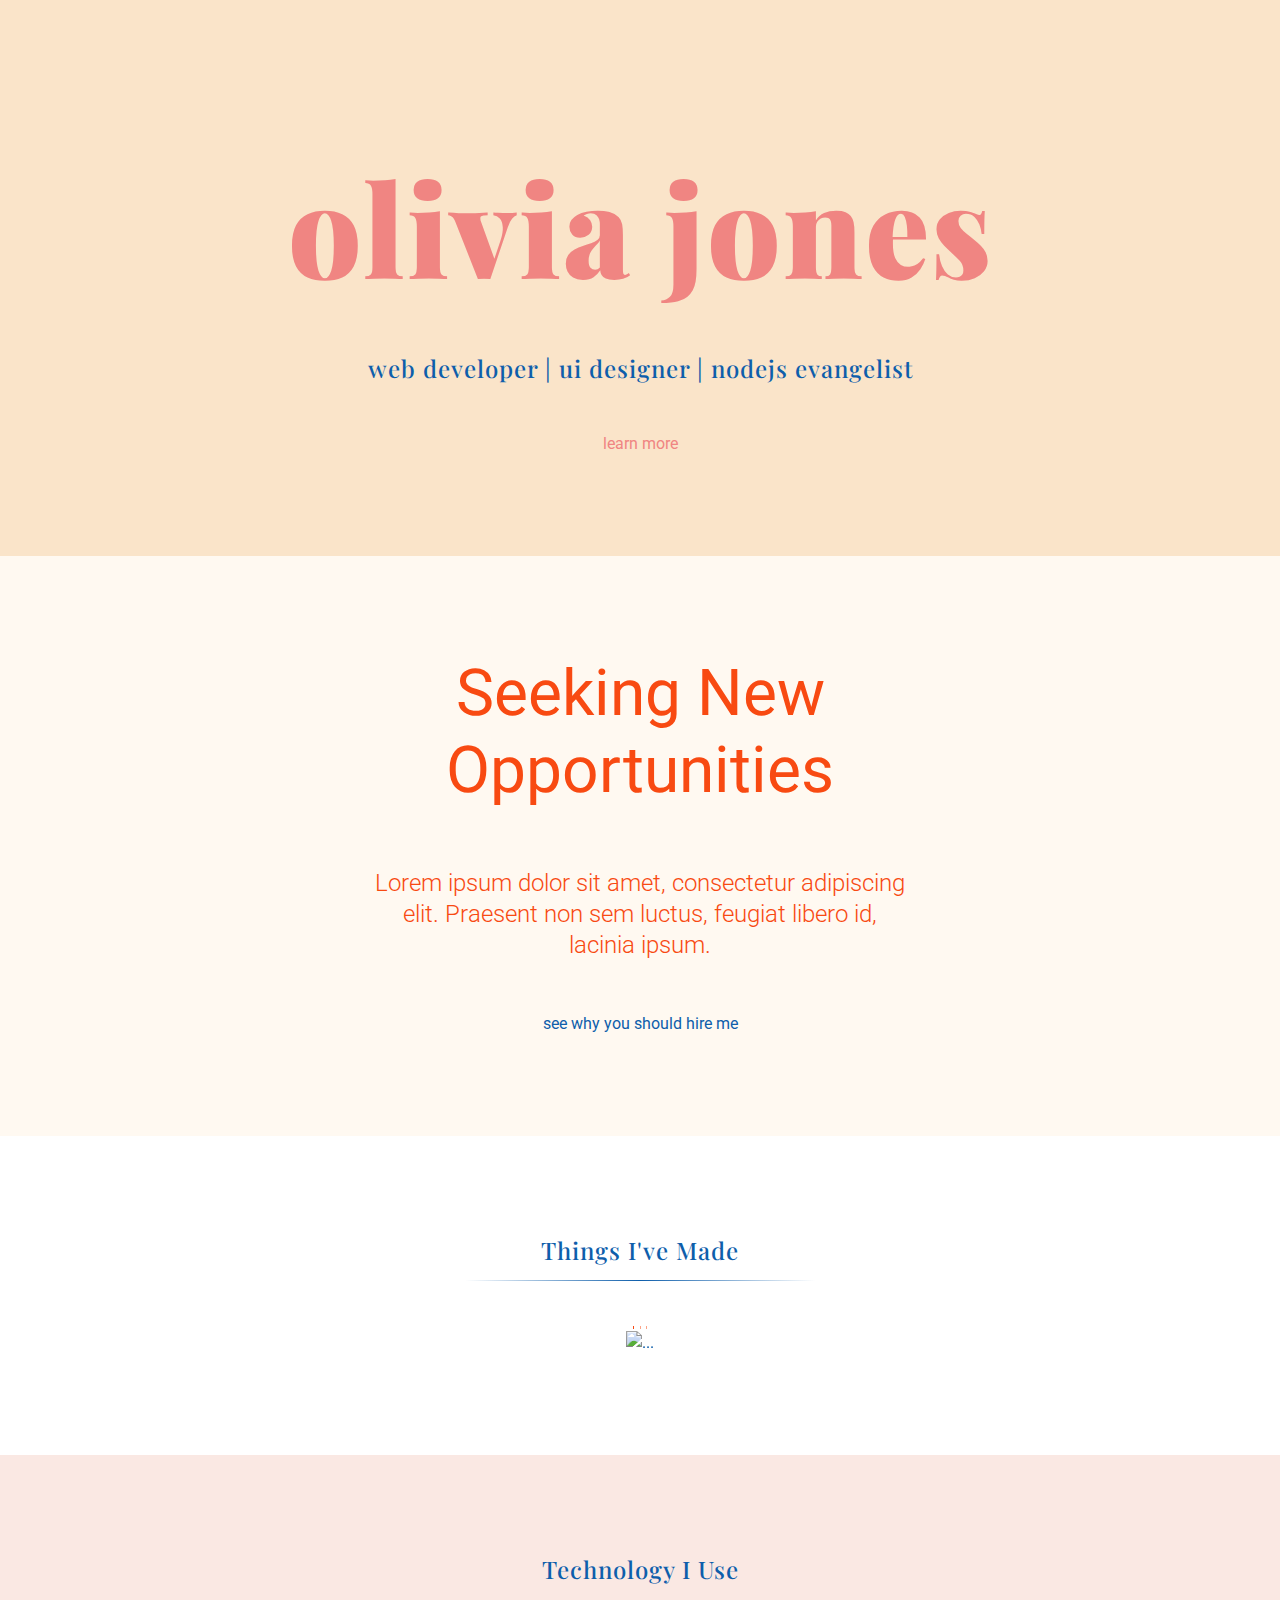
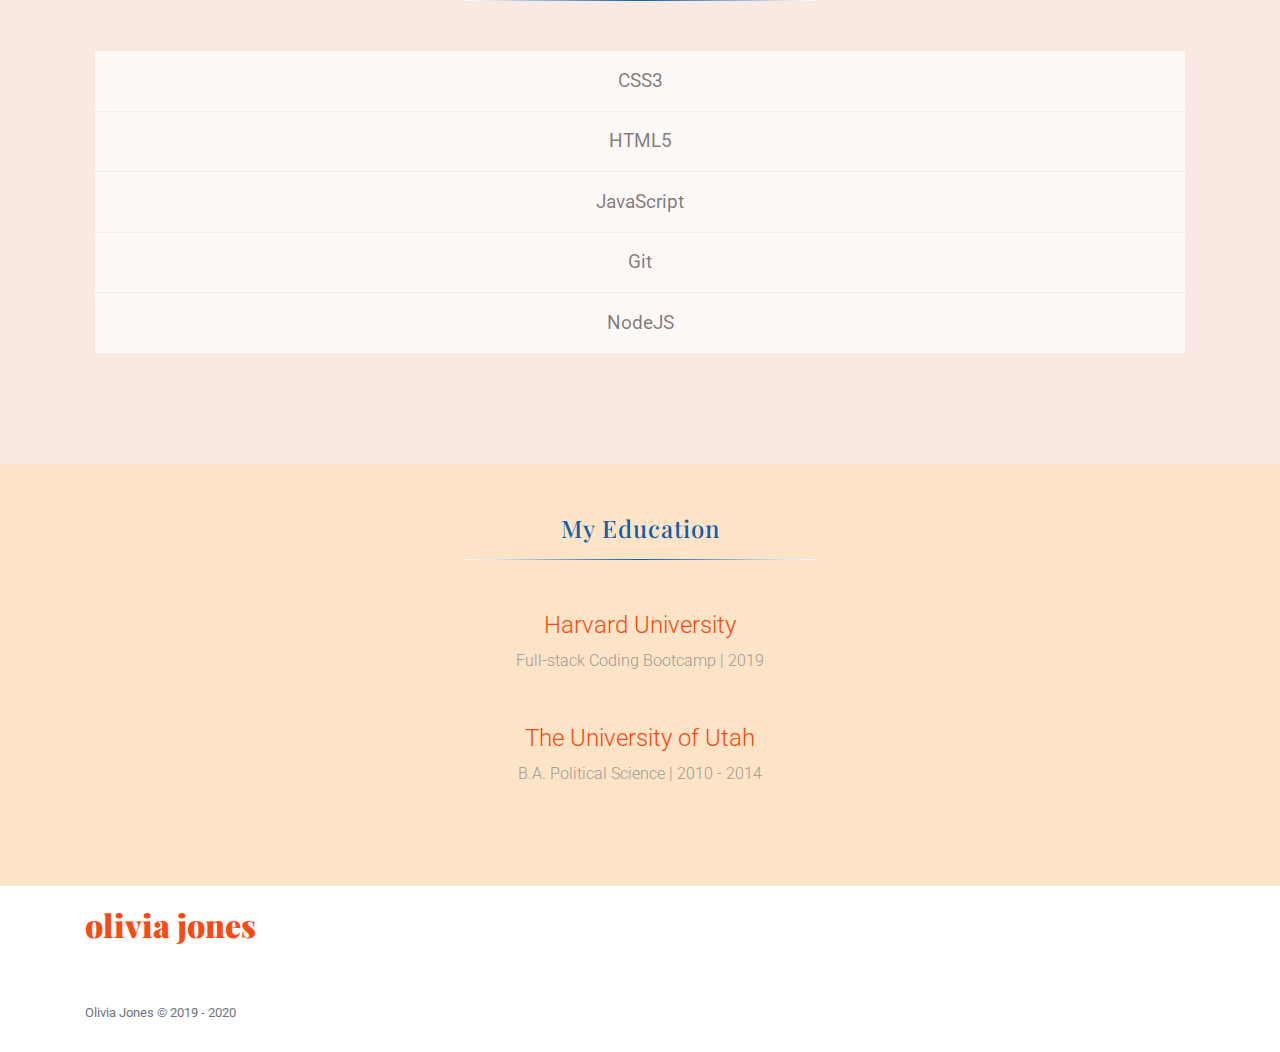
==== index.html @ 766c1cd6 "updated html" ====
<!DOCTYPE html>
<html lang="en">

<head>
    <meta charset="UTF-8">
    <meta name="viewport" content="width=device-width, initial-scale=1.0">
    <meta http-equiv="X-UA-Compatible" content="ie=edge">

    <!-- Google Font -->
    <link href="https://fonts.googleapis.com/css?family=Playfair+Display:700,900|Roboto:300,400,700" rel="stylesheet">

    <!-- Bootstrap CSS -->
    <link rel="stylesheet" href="https://stackpath.bootstrapcdn.com/bootstrap/4.3.1/css/bootstrap.min.css"
        integrity="sha384-ggOyR0iXCbMQv3Xipma34MD+dH/1fQ784/j6cY/iJTQUOhcWr7x9JvoRxT2MZw1T" crossorigin="anonymous" />

    <!-- Font Awesome -->
    <link rel="stylesheet" href="https://use.fontawesome.com/releases/v5.8.1/css/all.css"
        integrity="sha384-50oBUHEmvpQ+1lW4y57PTFmhCaXp0ML5d60M1M7uH2+nqUivzIebhndOJK28anvf" crossorigin="anonymous" />

    <!-- Custom styles for this template -->
    <link href="static/css/styles.css" rel="stylesheet" />
    <title>Olivia Jones | Portfolio</title>
</head>

<body>

    <!-- No defined header section -->

    <!-- Main content goes here split into sections/fragments -->
    <main>

        <!-- Utilizes flexbox styling not taught in class -->
        <section class="fragment fragment-one">
            <div class="headers">
                <h1> olivia jones </h1>
                <h3> web developer | ui designer | nodejs evangelist</h3>
            </div>

            <div class="learn">

                <!-- You could hyperlink this down with a smooth scroll -->
                <p> learn more </p>
                <i class="fas fa-chevron-down"></i>
            </div>

        </section>
        <section class="fragment fragment-two">
            <h2> Seeking New <br />Opportunities </h2>
            <div class="container">
                <div class="row">
                    <div class="col-md-6 offset-md-3">

                        <!-- Edit this text with a brief intoduction / brand statement etc. -->
                        <h5>
                            Lorem ipsum dolor sit amet, consectetur adipiscing elit. Praesent non sem luctus,
                            feugiat
                            libero id,
                            lacinia ipsum.
                        </h5>
                    </div>
                </div>
            </div>


            <div class="learn">
                <!-- You could hyperlink this down with a smooth scroll -->
                <p> see why you should hire me </p>
                <i class="fas fa-chevron-down"></i>
            </div>

        </section>
        <section class="fragment fragment-three">
            <h3>Things I've Made</h3>
            <hr class="title-underline">
            <div class="container carousel-container">

                <!-- begin carousel -->
                <!-- you should replace the placeholder images with actual images from your projects -->
                <!-- images should be 800*600 or a matching ratio for best results -->
                <div id="portfolioCarousel" class="carousel slide" data-ride="carousel">
                    <ol class="carousel-indicators">
                        <li data-target="#portfolioCarousel" data-slide-to="0" class="active custom-indicator">
                        </li>
                        <li data-target="#portfolioCarousel" data-slide-to="1" class="custom-indicator"></li>
                        <li data-target="#portfolioCarousel" data-slide-to="2" class="custom-indicator"></li>
                    </ol>
                    <div class="carousel-inner">
                        <div class="carousel-item active">

                            <!--image here -->
                            <img src="assets/images/placeholder.png" class="d-block w-100" alt="...">
                            <div class="carousel-caption d-none d-md-block">
                                <h5>First slide label</h5>
                                <p>Nulla vitae elit libero, a pharetra augue mollis interdum.</p>
                                <button class="btn btn-primary">View Code</button>
                            </div>
                        </div>
                        <div class="carousel-item">

                            <!--image here -->
                            <img src="assets/images/placeholder.png" class="d-block w-100" alt="...">
                            <div class="carousel-caption d-none d-md-block">
                                <h5>Second slide label</h5>
                                <p>Nulla vitae elit libero, a pharetra augue mollis interdum.</p>
                                <button class="btn btn-primary">View Code</button>
                            </div>
                        </div>
                        <div class="carousel-item">

                            <!--image here -->
                            <img src="assets/images/placeholder.png" class="d-block w-100" alt="...">
                            <div class="carousel-caption d-none d-md-block">
                                <h5>Third slide label</h5>
                                <p>Nulla vitae elit libero, a pharetra augue mollis interdum.</p>
                                <button class="btn btn-primary">View Code</button>
                            </div>
                        </div>
                    </div>

                </div>
            </div>

        </section>
        <section class="fragment fragment-four">

            <h3>Technology I Use</h3>
            <hr class="title-underline">
            <div class="container">
                <div class="labels">
                    <div class="tech">CSS3</div>
                    <div class="tech">HTML5</div>
                    <div class="tech">JavaScript</div>
                    <div class="tech">Git</div>
                    <div class="tech">NodeJS</div>
                </div>
            </div>

        </section>
        <section class="fragment fragment-five">
            <h3>My Education</h3>
            <hr class="title-underline">

            <!-- Don't forget to swap out the universities and education to match your own-->
            <div class="container">
                <h5> Harvard University</h5>
                <p class="credential"> Full-stack Coding Bootcamp | 2019</p>
                <h5> The University of Utah</h5>
                <p class="credential"> B.A. Political Science | 2010 - 2014</p>

            </div>
        </section>

    </main>

    <footer>
        <section class="fragment fragment-six">
            <div class="container">
                <div class="row">
                    <div class="col">
                        <h6>olivia jones</h6>

                        <!--update these links to match your own social media profiles -->
                        <a href="https://twitter.com" class="social-icon"><i class="fab fa-twitter"></i></a>
                        <a href="https://linkedin.com/in" class="social-icon"><i class="fab fa-linkedin"></i></a>
                        <a href="jttps://github.com/" class="social-icon"><i class="fab fa-github"></i></a>
                        <a href="mailto:<YOUREMAIL>" class="social-icon"><i class="fas fa-envelope"></i></a>
                        <p class="text-muted copyright">Olivia Jones &copy; 2019 - 2020 </p>
                    </div>
                </div>
            </div>
        </section>
    </footer>

    <!-- Bootstrap core JavaScript -->
    <script src="https://code.jquery.com/jquery-3.3.1.slim.min.js"
        integrity="sha384-q8i/X+965DzO0rT7abK41JStQIAqVgRVzpbzo5smXKp4YfRvH+8abtTE1Pi6jizo"
        crossorigin="anonymous"></script>
    <script src="https://cdnjs.cloudflare.com/ajax/libs/popper.js/1.14.7/umd/popper.min.js"
        integrity="sha384-UO2eT0CpHqdSJQ6hJty5KVphtPhzWj9WO1clHTMGa3JDZwrnQq4sF86dIHNDz0W1"
        crossorigin="anonymous"></script>
    <script src="https://stackpath.bootstrapcdn.com/bootstrap/4.3.1/js/bootstrap.min.js"
        integrity="sha384-JjSmVgyd0p3pXB1rRibZUAYoIIy6OrQ6VrjIEaFf/nJGzIxFDsf4x0xIM+B07jRM"
        crossorigin="anonymous"></script>

</body>

</html>
---- static/css/styles.css ----
html, body {
    font-family: 'Roboto', sans-serif;
 
}

h1 {
    font-family: 'Playfair Display', serif;
    font-size: 8rem;
    font-weight: 900;
    letter-spacing: 2px;
}

h2 {
    font-weight: 400;
    font-size: 4rem;
}

h3 {
    font-family: 'Playfair Display', serif;
    font-size: 1.5rem;
    letter-spacing: 1px;
    text-align: center;
    color: #0e5eab;
}

h5 {
    font-size: 1.5rem;
}

.btn-primary {
    background-color: #f08582;
    border-color: #f08582;
    padding: 5px 30px;
}

.btn-primary:hover,
.btn-primary:active, 
.btn-primary:focus {
    background-color: #f39d9b !important;
    border-color: #f39d9b !important;
}

.title-underline{
    border: 0;
    height: 1px;
    background: #333;
    background-image: linear-gradient(to right, #fff, #0e5eab, #fff);
    max-width: 350px;
    margin-bottom: 50px;
}

.fragment {
    padding: 100px 0;
}

.fragment-one {
    background-color: #fae4c9;
    color: #f08582;
    display: flex;
    justify-content: space-around;
    align-items: center;
    flex-direction: column;
    text-align: center;
}

.fragment-one h1 {
    margin: 50px 0;
}

.fragment-one h3 {
    margin: 50px 0;
}

.fragment-one p, .fragment-two p {
    margin-bottom: 0;
}

.fragment-one i {
    margin-bottom:30px;
}

.fragment-two {
    background-color: #fff9f1;
    color: #f84a12;
    display: flex;
    justify-content: space-around;
    align-items: center;
    flex-direction: column;
    text-align: center;
}

.fragment-two h5 {
    margin: 50px 0;
    font-weight: 300;
    line-height: 1.3;
}

.fragment-two p, .fragment-two i {
    color: #0e5eab
}

.fragment-three {
    background-color: #ffffff;
    color: #0e5eab;
}

.fragment-three .carousel {
    max-width: 800px;
}

.fragment-three .carousel-container {
    display: flex;
    align-items: center;
    justify-content: center;
    flex-direction: column
}

.fragment-three .carousel-caption {
    color: #999
}

.fragment-three .custom-indicator {
    background-color: #f84a12 !important;
}

.fragment-four {
    background-color: #fae8e3;
    color: #0e5eab;
}

.fragment-four i {
    color: #f84a12;
}

.fragment-four .labels {
    color: #657b83;
    margin: 10px;
    text-align: center;
    min-width: 70%;
    background: rgba(255,255,255,0.7)
}

.fragment-four .tech {
    padding: 0.8em;
    color: rgba(0, 0, 0, 0.5);
    border-bottom: 1px solid #eee;
    font-size: 1.2rem;
    margin: 0;
}
.fragment-four .tech:hover {
    transition-duration: 0.3s;
    background: rgba(255,255,255,1)
}


.fragment-five {
    background-color: #fee4c6;
    padding: 50px;
    color: #f84a12;
    text-align: center; 
}


.fragment-five h5 {
    font-weight: 300;
    line-height: 1.3;
}

.fragment-five .credential {
    color: #999;
    margin-bottom: 50px;
    font-weight: 300;
}

.fragment-six {
    padding: 20px;
}

.fragment-six h6 {
    color: #f84a12;
    font-family: 'Playfair Display', serif;
    font-size: 2rem;
    font-weight: 900;
    margin-bottom: 20px;
    /* letter-spacing: 2px; */
}
.fragment-six .social-icon {
    color: #0e5eab;
    font-size: 1.2rem;
    margin-right: 15px;
    margin-bottom: 20px;
}

.fragment-six .copyright {
    margin: 10px 0;
    font-size: 0.8rem;
}
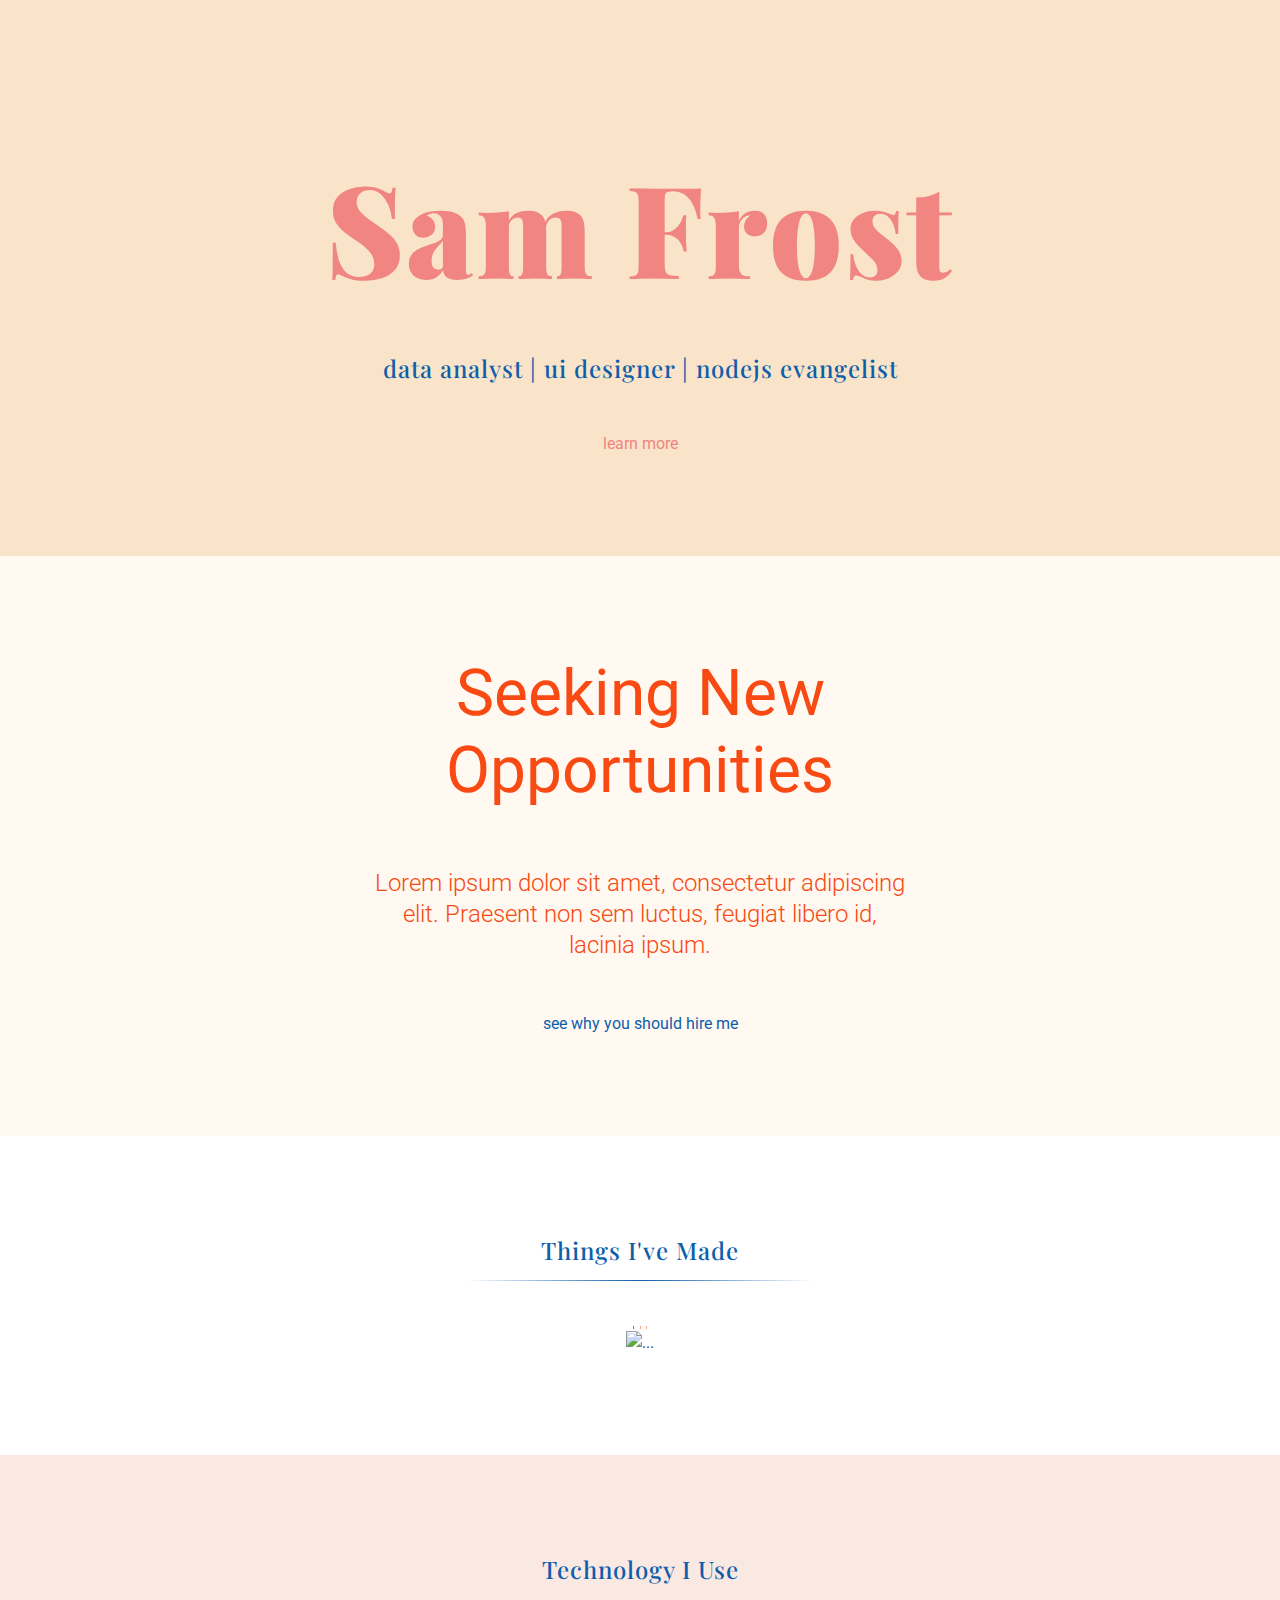
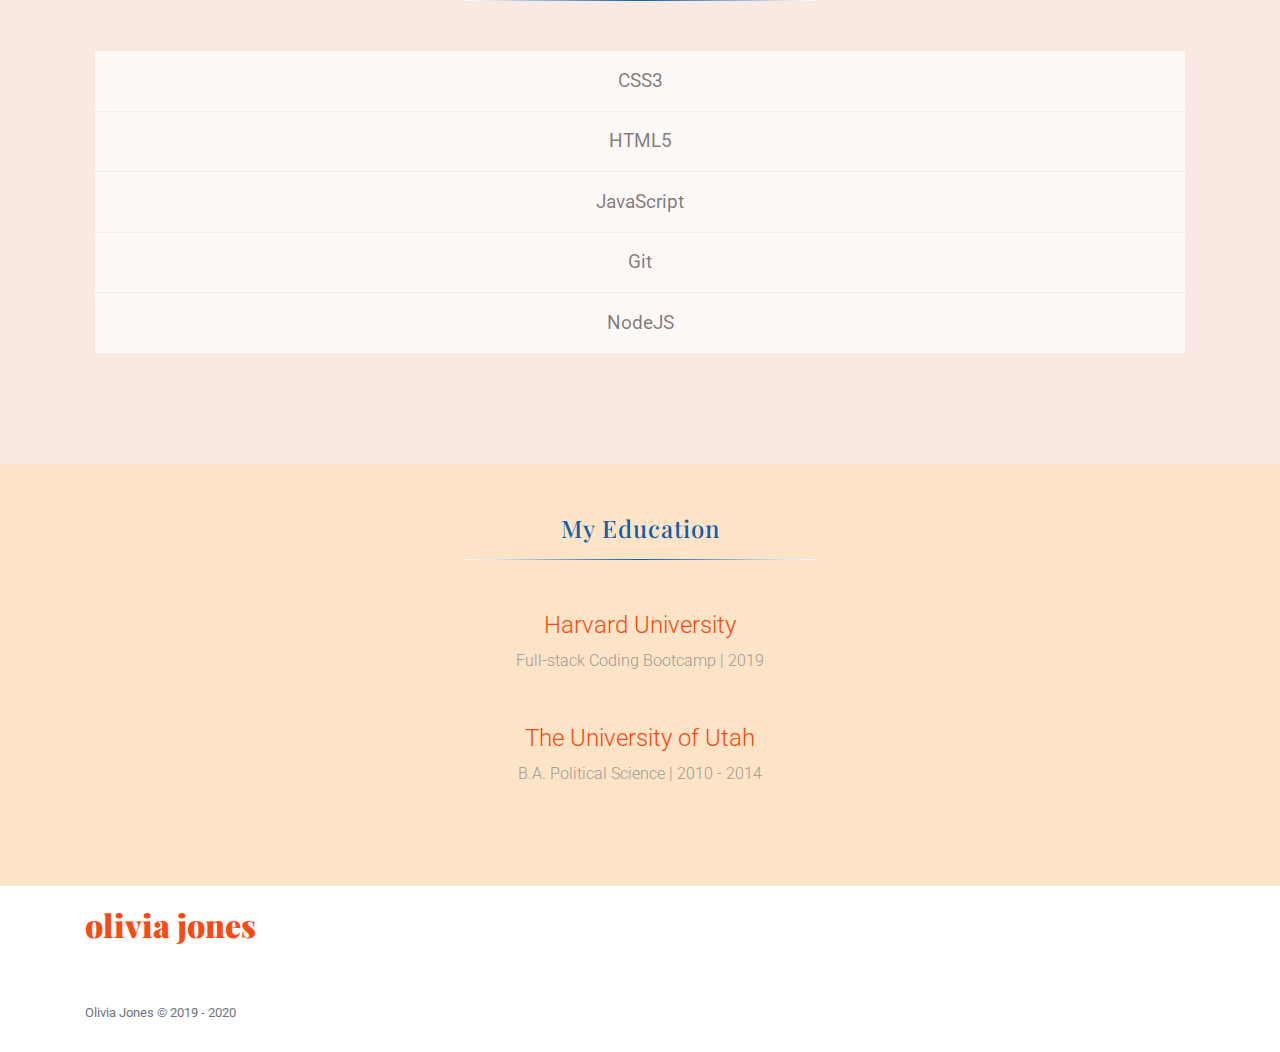
==== commit 28947dad: "updated html" ====
--- a/index.html
+++ b/index.html
@@ -19,7 +19,7 @@
 
     <!-- Custom styles for this template -->
     <link href="static/css/styles.css" rel="stylesheet" />
-    <title>Olivia Jones | Portfolio</title>
+    <title>Sam Frost | Portfolio</title>
 </head>
 
 <body>
@@ -32,8 +32,8 @@
         <!-- Utilizes flexbox styling not taught in class -->
         <section class="fragment fragment-one">
             <div class="headers">
-                <h1> olivia jones </h1>
-                <h3> web developer | ui designer | nodejs evangelist</h3>
+                <h1> Sam Frost </h1>
+                <h3> data analyst | ui designer | nodejs evangelist</h3>
             </div>
 
             <div class="learn">
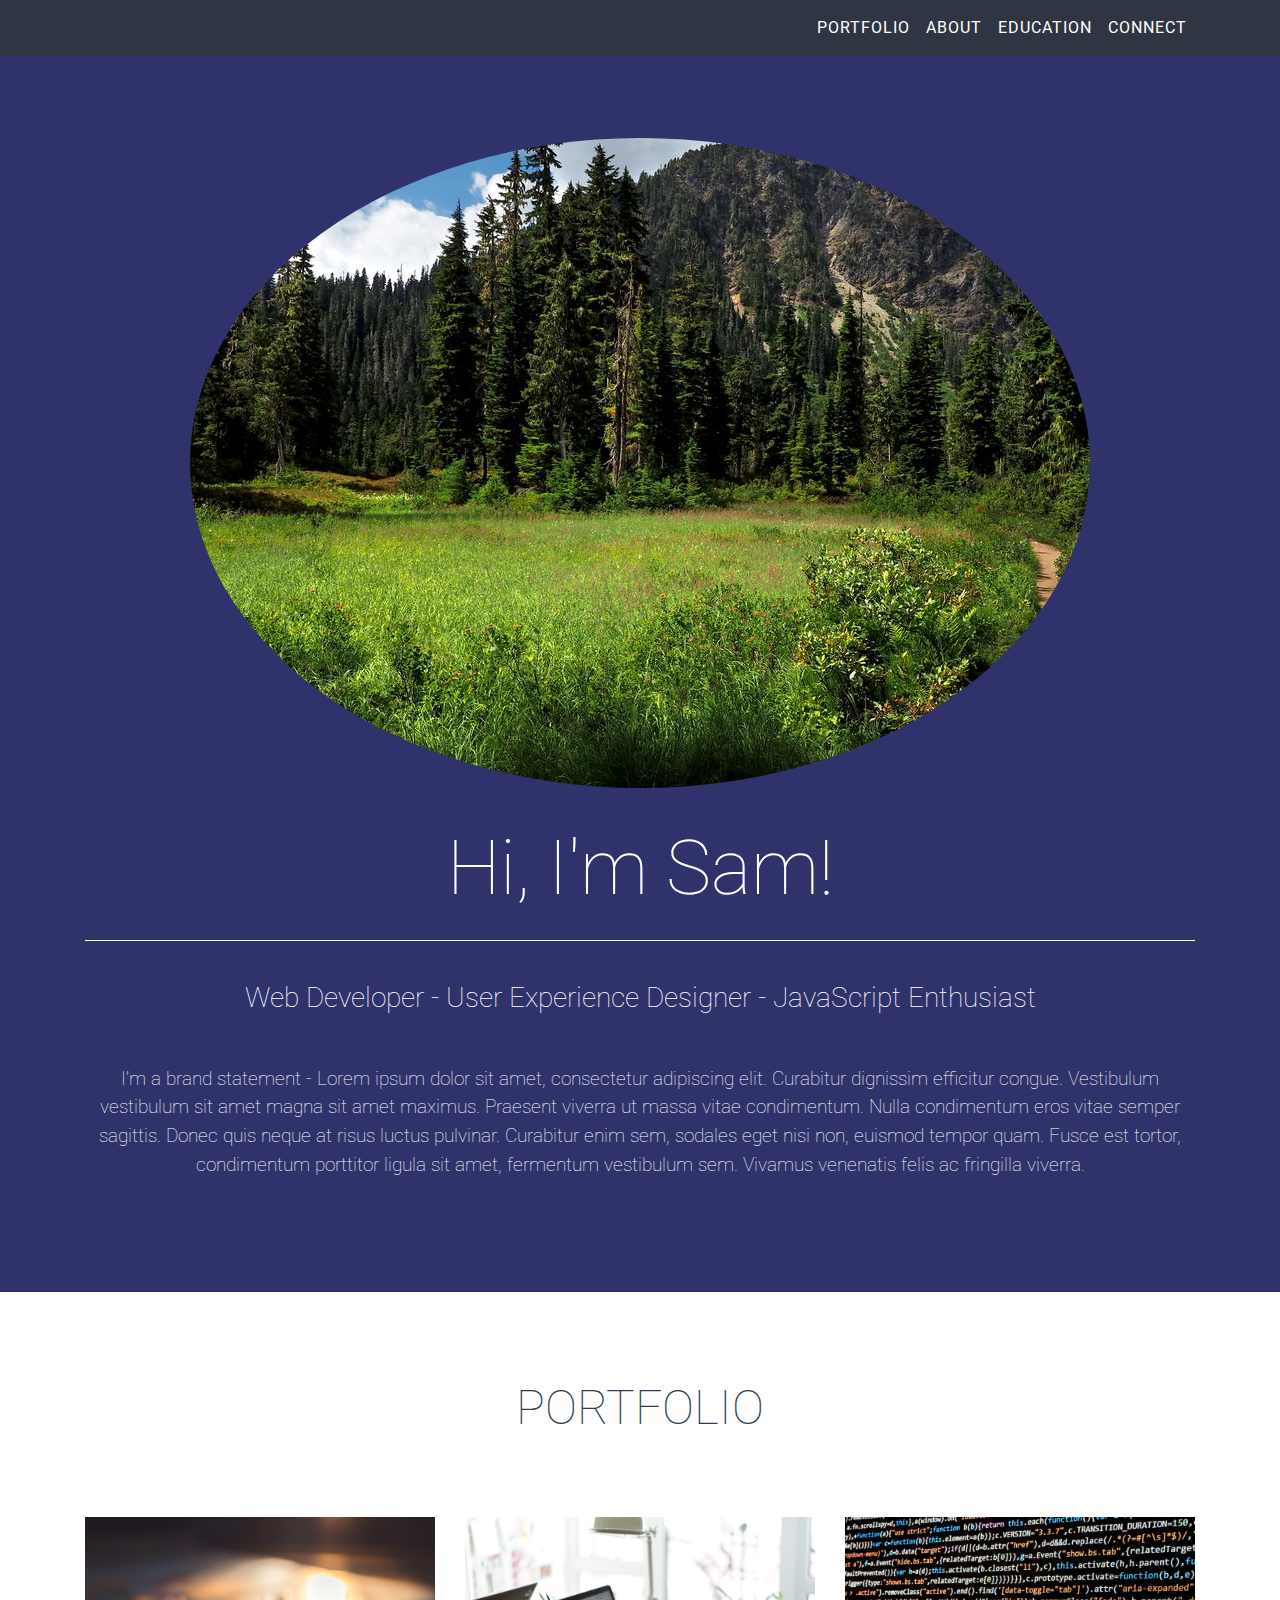
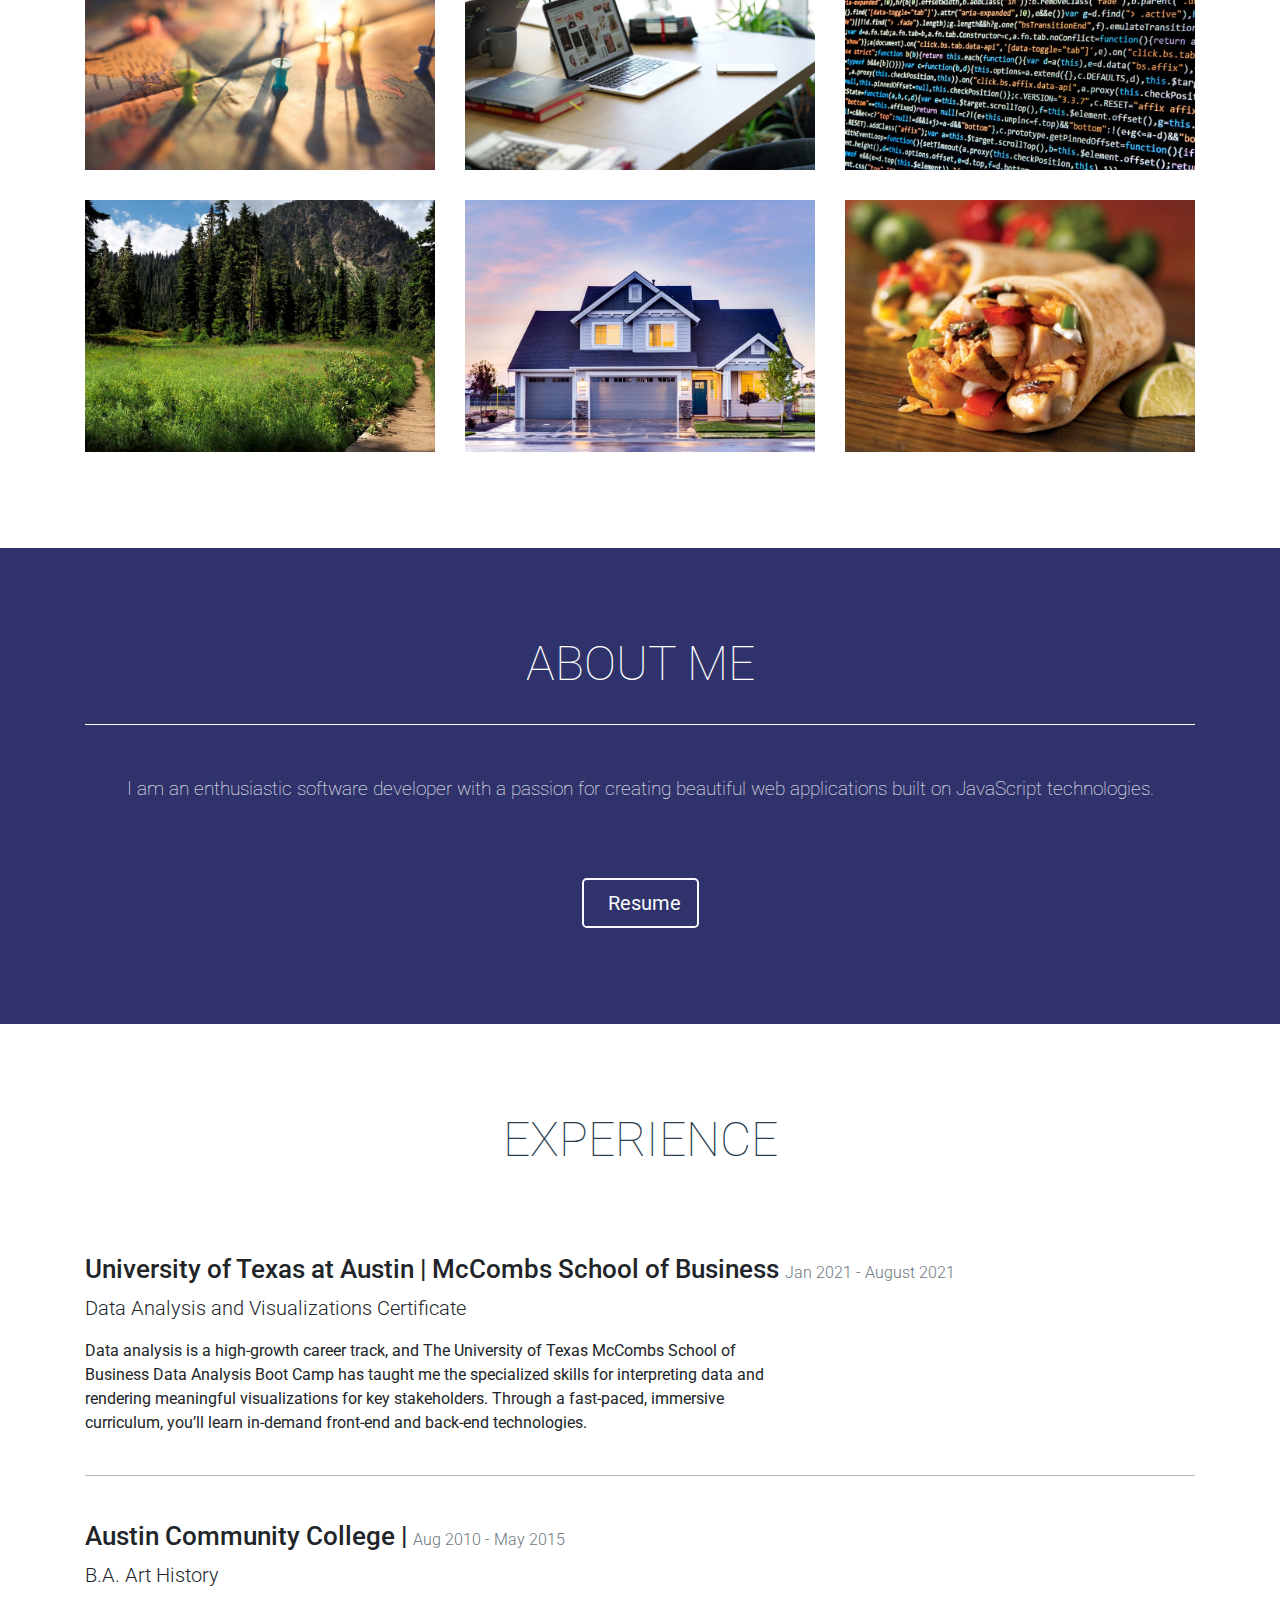
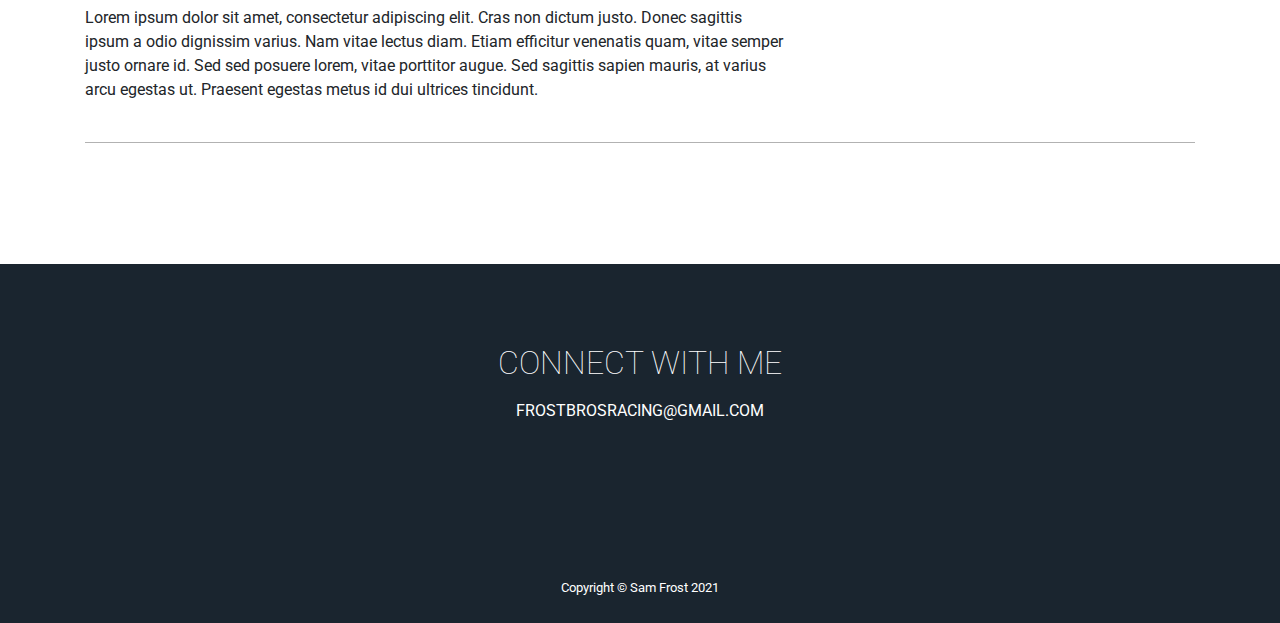
==== commit c5028d2d: "updated html" ====
--- a/index.html
+++ b/index.html
@@ -2,12 +2,12 @@
 <html lang="en">
 
 <head>
-    <meta charset="UTF-8">
-    <meta name="viewport" content="width=device-width, initial-scale=1.0">
-    <meta http-equiv="X-UA-Compatible" content="ie=edge">
-
-    <!-- Google Font -->
-    <link href="https://fonts.googleapis.com/css?family=Playfair+Display:700,900|Roboto:300,400,700" rel="stylesheet">
+    <meta charset="utf-8" />
+    <meta name="viewport" content="width=device-width, initial-scale=1, shrink-to-fit=no" />
+    <meta name="description" content="" />
+    <meta name="author" content="" />
+
+    <title>Sam Frost | Portfolio</title>
 
     <!-- Bootstrap CSS -->
     <link rel="stylesheet" href="https://stackpath.bootstrapcdn.com/bootstrap/4.3.1/css/bootstrap.min.css"
@@ -17,159 +17,471 @@
     <link rel="stylesheet" href="https://use.fontawesome.com/releases/v5.8.1/css/all.css"
         integrity="sha384-50oBUHEmvpQ+1lW4y57PTFmhCaXp0ML5d60M1M7uH2+nqUivzIebhndOJK28anvf" crossorigin="anonymous" />
 
+    <!-- Google Font -->
+    <link href="https://fonts.googleapis.com/css?family=Roboto:100,300,400,500,700" rel="stylesheet" />
+
     <!-- Custom styles for this template -->
     <link href="static/css/styles.css" rel="stylesheet" />
-    <title>Sam Frost | Portfolio</title>
 </head>
 
-<body>
-
-    <!-- No defined header section -->
-
-    <!-- Main content goes here split into sections/fragments -->
-    <main>
-
-        <!-- Utilizes flexbox styling not taught in class -->
-        <section class="fragment fragment-one">
-            <div class="headers">
-                <h1> Sam Frost </h1>
-                <h3> data analyst | ui designer | nodejs evangelist</h3>
-            </div>
-
-            <div class="learn">
-
-                <!-- You could hyperlink this down with a smooth scroll -->
-                <p> learn more </p>
-                <i class="fas fa-chevron-down"></i>
-            </div>
-
-        </section>
-        <section class="fragment fragment-two">
-            <h2> Seeking New <br />Opportunities </h2>
-            <div class="container">
-                <div class="row">
-                    <div class="col-md-6 offset-md-3">
-
-                        <!-- Edit this text with a brief intoduction / brand statement etc. -->
-                        <h5>
-                            Lorem ipsum dolor sit amet, consectetur adipiscing elit. Praesent non sem luctus,
-                            feugiat
-                            libero id,
-                            lacinia ipsum.
-                        </h5>
-                    </div>
-                </div>
-            </div>
-
-
-            <div class="learn">
-                <!-- You could hyperlink this down with a smooth scroll -->
-                <p> see why you should hire me </p>
-                <i class="fas fa-chevron-down"></i>
-            </div>
-
-        </section>
-        <section class="fragment fragment-three">
-            <h3>Things I've Made</h3>
-            <hr class="title-underline">
-            <div class="container carousel-container">
-
-                <!-- begin carousel -->
-                <!-- you should replace the placeholder images with actual images from your projects -->
-                <!-- images should be 800*600 or a matching ratio for best results -->
-                <div id="portfolioCarousel" class="carousel slide" data-ride="carousel">
-                    <ol class="carousel-indicators">
-                        <li data-target="#portfolioCarousel" data-slide-to="0" class="active custom-indicator">
-                        </li>
-                        <li data-target="#portfolioCarousel" data-slide-to="1" class="custom-indicator"></li>
-                        <li data-target="#portfolioCarousel" data-slide-to="2" class="custom-indicator"></li>
-                    </ol>
-                    <div class="carousel-inner">
-                        <div class="carousel-item active">
-
-                            <!--image here -->
-                            <img src="assets/images/placeholder.png" class="d-block w-100" alt="...">
-                            <div class="carousel-caption d-none d-md-block">
-                                <h5>First slide label</h5>
-                                <p>Nulla vitae elit libero, a pharetra augue mollis interdum.</p>
-                                <button class="btn btn-primary">View Code</button>
+<body id="page-top">
+    <!-- Navbar -->
+    <nav class="navbar navbar-expand-lg bg-dark fixed-top text-uppercase" id="mainNav">
+        <div class="container">
+            <button class="navbar-toggler navbar-toggler-right text-uppercase text-white rounded" type="button"
+                data-toggle="collapse" data-target="#navbarResponsive" aria-controls="navbarResponsive"
+                aria-expanded="false" aria-label="Toggle navigation">
+                <i class="fas fa-bars"></i>
+            </button>
+            <div class="collapse navbar-collapse" id="navbarResponsive">
+                <ul class="navbar-nav ml-auto">
+                    <li class="nav-item">
+                        <a class="nav-link " href="#portfolio">Portfolio</a>
+                    </li>
+                    <li class="nav-item">
+                        <a class="nav-link" href="#about">About</a>
+                    </li>
+                    <li class="nav-item">
+                        <a class="nav-link" href="#education">Education</a>
+                    </li>
+                    <li class="nav-item">
+                        <a class="nav-link" href="#connect">Connect</a>
+                    </li>
+                </ul>
+            </div>
+        </div>
+    </nav>
+
+    <!-- Header -->
+    <header class="masthead bg-primary text-white text-center">
+        <div class="container">
+            <img class="img-fluid mb-5 d-block mx-auto rounded-circle" src="static/img/project4.jpg" alt="" />
+            <h1 class="mb-0">Hi, I'm Sam!</h1>
+            <hr />
+            <h2 class="mb-0">
+                Web Developer - User Experience Designer - JavaScript
+                Enthusiast
+            </h2>
+
+            <!-- Replace this text with your brand statement or other short text about you. -->
+            <p class="brand-statement">
+                I'm a brand statement - Lorem ipsum dolor sit amet,
+                consectetur adipiscing elit. Curabitur dignissim efficitur
+                congue. Vestibulum vestibulum sit amet magna sit amet
+                maximus. Praesent viverra ut massa vitae condimentum. Nulla
+                condimentum eros vitae semper sagittis. Donec quis neque at
+                risus luctus pulvinar. Curabitur enim sem, sodales eget nisi
+                non, euismod tempor quam. Fusce est tortor, condimentum
+                porttitor ligula sit amet, fermentum vestibulum sem. Vivamus
+                venenatis felis ac fringilla viverra.
+            </p>
+        </div>
+    </header>
+
+    <!-- Portfolio Grid Section -->
+    <section class="portfolio" id="portfolio">
+        <div class="container">
+            <h2 class="text-center text-uppercase text-secondary mb-0">
+                Portfolio
+            </h2>
+            <hr class="star-dark mb-5" />
+
+            <!-- Each project should include a header and a picture or animated gif.-->
+            <div class="row">
+                <div class="col-md-6 col-lg-4">
+                    <a class="portfolio-item d-block mx-auto" data-toggle="modal" data-target="#portfolio-modal-1">
+                        <div class="portfolio-item-caption d-flex position-absolute h-100 w-100">
+                            <div class="portfolio-item-caption-content my-auto w-100 text-center text-white">
+                                <p>Project #1</p>
+                                <i class="fas fa-search-plus fa-2x"></i>
                             </div>
                         </div>
-                        <div class="carousel-item">
-
-                            <!--image here -->
-                            <img src="assets/images/placeholder.png" class="d-block w-100" alt="...">
-                            <div class="carousel-caption d-none d-md-block">
-                                <h5>Second slide label</h5>
-                                <p>Nulla vitae elit libero, a pharetra augue mollis interdum.</p>
-                                <button class="btn btn-primary">View Code</button>
+                        <img class="img-fluid" src="static/img/portfolio/project1.jpg" alt="" />
+                    </a>
+                </div>
+                <div class="col-md-6 col-lg-4">
+                    <a class="portfolio-item d-block mx-auto" data-toggle="modal" data-target="#portfolio-modal-2">
+                        <div class="portfolio-item-caption d-flex position-absolute h-100 w-100">
+                            <div class="portfolio-item-caption-content my-auto w-100 text-center text-white">
+                                <p>Project #2</p>
+                                <i class="fas fa-search-plus fa-2x"></i>
                             </div>
                         </div>
-                        <div class="carousel-item">
-
-                            <!--image here -->
-                            <img src="assets/images/placeholder.png" class="d-block w-100" alt="...">
-                            <div class="carousel-caption d-none d-md-block">
-                                <h5>Third slide label</h5>
-                                <p>Nulla vitae elit libero, a pharetra augue mollis interdum.</p>
-                                <button class="btn btn-primary">View Code</button>
+                        <img class="img-fluid" src="static/img/portfolio/project2.jpg" alt="" />
+                    </a>
+                </div>
+                <div class="col-md-6 col-lg-4">
+                    <a class="portfolio-item d-block mx-auto" data-toggle="modal" data-target="#portfolio-modal-3">
+                        <div class="portfolio-item-caption d-flex position-absolute h-100 w-100">
+                            <div class="portfolio-item-caption-content my-auto w-100 text-center text-white">
+                                <p>Project #3</p>
+                                <i class="fas fa-search-plus fa-2x"></i>
                             </div>
                         </div>
-                    </div>
-
-                </div>
-            </div>
-
-        </section>
-        <section class="fragment fragment-four">
-
-            <h3>Technology I Use</h3>
-            <hr class="title-underline">
-            <div class="container">
-                <div class="labels">
-                    <div class="tech">CSS3</div>
-                    <div class="tech">HTML5</div>
-                    <div class="tech">JavaScript</div>
-                    <div class="tech">Git</div>
-                    <div class="tech">NodeJS</div>
-                </div>
-            </div>
-
-        </section>
-        <section class="fragment fragment-five">
-            <h3>My Education</h3>
-            <hr class="title-underline">
-
-            <!-- Don't forget to swap out the universities and education to match your own-->
-            <div class="container">
-                <h5> Harvard University</h5>
-                <p class="credential"> Full-stack Coding Bootcamp | 2019</p>
-                <h5> The University of Utah</h5>
-                <p class="credential"> B.A. Political Science | 2010 - 2014</p>
-
-            </div>
-        </section>
-
-    </main>
-
-    <footer>
-        <section class="fragment fragment-six">
-            <div class="container">
+                        <img class="img-fluid" src="static/img/portfolio/project3.jpg" alt="" />
+                    </a>
+                </div>
+                <div class="col-md-6 col-lg-4">
+                    <a class="portfolio-item d-block mx-auto" data-toggle="modal" data-target="#portfolio-modal-4">
+                        <div class="portfolio-item-caption d-flex position-absolute h-100 w-100">
+                            <div class="portfolio-item-caption-content my-auto w-100 text-center text-white">
+                                <p>Project #4</p>
+                                <i class="fas fa-search-plus fa-3x"></i>
+                            </div>
+                        </div>
+                        <img class="img-fluid" src="static/img/portfolio/project4.jpg" alt="" />
+                    </a>
+                </div>
+                <div class="col-md-6 col-lg-4">
+                    <a class="portfolio-item d-block mx-auto" data-toggle="modal" data-target="#portfolio-modal-5">
+                        <div class="portfolio-item-caption d-flex position-absolute h-100 w-100">
+                            <div class="portfolio-item-caption-content my-auto w-100 text-center text-white">
+                                <p>Project #5</p>
+                                <i class="fas fa-search-plus fa-2x"></i>
+                            </div>
+                        </div>
+                        <img class="img-fluid" src="static/img/portfolio/project5.jpg" alt="" />
+                    </a>
+                </div>
+                <div class="col-md-6 col-lg-4">
+                    <a class="portfolio-item d-block mx-auto" data-toggle="modal" data-target="#portfolio-modal-6">
+                        <div class="portfolio-item-caption d-flex position-absolute h-100 w-100">
+                            <div class="portfolio-item-caption-content my-auto w-100 text-center text-white">
+                                <p>Project #6</p>
+                                <i class="fas fa-search-plus fa-2x"></i>
+                            </div>
+                        </div>
+                        <img class="img-fluid" src="static/img/portfolio/project6.jpg" alt="" />
+                    </a>
+                </div>
+            </div>
+        </div>
+    </section>
+
+    <!-- About Section -->
+    <section class="bg-primary text-white mb-0" id="about">
+        <div class="container">
+            <h2 class="text-center text-uppercase text-white">About Me</h2>
+            <hr class="star-light mb-5" />
+
+            <p class="about-me text-center">
+                I am an enthusiastic software developer with a passion for
+                creating beautiful web applications built on JavaScript
+                technologies.
+            </p>
+        </div>
+        <div class="container">
+            <div class="col-md-10 offset-md-1">
+                <div class="row text-center skills-row">
+
+                    <!-- Replace these icons and text with skills you want to show case -->
+                    <!-- You should ideally not include any more than 5-6 tech skills -->
+                    <div class="col">
+                        <i class="fab fa-html5 fa-3x"></i>
+                    </div>
+                    <div class="col">
+                        <i class="fab fa-css3-alt fa-3x"></i>
+                    </div>
+                    <div class="col">
+                        <i class="fab fa-js-square fa-3x"></i>
+                    </div>
+                    <div class="col">
+                        <i class="fab fa-node fa-3x"></i>
+                    </div>
+                    <div class="col">
+                        <i class="fab fa-git fa-3x"></i>
+                    </div>
+                </div>
+            </div>
+            <div class="text-center mt-4">
+                <a class="btn btn-lg btn-outline-light" href="#">
+                    <i class="fas fa-download mr-2"></i>
+                    Resume
+                </a>
+            </div>
+        </div>
+    </section>
+
+    <!-- Education -->
+    <section class="education" id="education">
+        <div class="container">
+            <h2 class="text-center text-uppercase text-secondary mb-0">
+                Experience
+            </h2>
+            <hr class="star-dark mb-5" />
+            <div class="credential">
+                <h2 class="location mb-0">
+                    University of Texas at Austin | McCombs School of Business
+                    <span class="credential-date text-muted">Jan 2021 - August 2021</span>
+                </h2>
+                <p class="lead">Data Analysis and Visualizations Certificate</p>
+                <p class="credential-description">
+                    Data analysis is a high-growth career track, and
+                    The University of Texas McCombs School of Business Data Analysis Boot Camp has taught me the
+                    specialized skills for interpreting data and rendering meaningful visualizations for key stakeholders.
+                    Through a fast-paced, immersive curriculum, you’ll learn
+                    in-demand front-end and back-end technologies.
+                </p>
+            </div>
+            <hr class="credential-divider" />
+            <div class="credential">
+                <h2 class="location mb-0">
+                    Austin Community College |
+                    <span class="credential-date text-muted">Aug 2010 - May 2015</span>
+                </h2>
+                <p class="lead">B.A. Art History</p>
+                <p class="credential-description">
+                    Lorem ipsum dolor sit amet, consectetur adipiscing elit.
+                    Cras non dictum justo. Donec sagittis ipsum a odio
+                    dignissim varius. Nam vitae lectus diam. Etiam efficitur
+                    venenatis quam, vitae semper justo ornare id. Sed sed
+                    posuere lorem, vitae porttitor augue. Sed sagittis
+                    sapien mauris, at varius arcu egestas ut. Praesent
+                    egestas metus id dui ultrices tincidunt.
+                </p>
+            </div>
+            <hr class="credential-divider" />
+        </div>
+    </section>
+
+    <!-- Footer -->
+    <footer class="footer text-center" id="connect">
+        <div class="container">
+            <div class="row">
+                <div class="col-md-6 offset-md-3">
+                    <h2 class="text-center text-uppercase mb-3">
+                        Connect with Me
+                    </h2>
+                    <p class="text-uppercase mb-4">
+                        frostbrosracing@gmail.com
+                    </p>
+                    <ul class="list-inline mb-0">
+                        <li class="list-inline-item">
+                            <a class="btn-social text-center rounded-circle" href="https://www.linkedin.com/in/samfrost22">
+                                <i class="fab fa-fw fa-linkedin-in"></i>
+                            </a>
+                        </li>
+                        <li class="list-inline-item">
+                            <a class="btn-social text-center rounded-circle" href="https://github.com/frostbrosracing">
+                                <i class="fab fa-github"></i>
+                            </a>
+                        </li>
+                    </ul>
+                </div>
+            </div>
+        </div>
+    </footer>
+
+    <div class="copyright py-4 text-center text-white">
+        <div class="container">
+            <small>Copyright &copy; Sam Frost 2021</small>
+        </div>
+    </div>
+
+
+
+    <!-- Portfolio Modals: These are what open up when you click on each project. Replace the information as needed. -->
+    <!-- Portfolio Modal 1 -->
+    <div class="modal portfolio-modal mfp-hide" id="portfolio-modal-1">
+        <div class="portfolio-modal-dialog bg-white">
+            <a class="close-button portfolio-modal-dismiss" href="#" data-dismiss="modal">
+                <i class="fa fa-2x fa-times close-link"></i>
+            </a>
+            <div class="container text-center">
                 <div class="row">
-                    <div class="col">
-                        <h6>olivia jones</h6>
-
-                        <!--update these links to match your own social media profiles -->
-                        <a href="https://twitter.com" class="social-icon"><i class="fab fa-twitter"></i></a>
-                        <a href="https://linkedin.com/in" class="social-icon"><i class="fab fa-linkedin"></i></a>
-                        <a href="jttps://github.com/" class="social-icon"><i class="fab fa-github"></i></a>
-                        <a href="mailto:<YOUREMAIL>" class="social-icon"><i class="fas fa-envelope"></i></a>
-                        <p class="text-muted copyright">Olivia Jones &copy; 2019 - 2020 </p>
-                    </div>
-                </div>
-            </div>
-        </section>
-    </footer>
+                    <div class="col-lg-8 mx-auto">
+                        <h2 class="text-secondary text-uppercase mb-0">
+                            Project Name 1
+                        </h2>
+                        <hr class="star-dark mb-5" />
+                        <img class="img-fluid mb-5" src="img/portfolio/project1.jpg" alt="" />
+                        <p class="mb-5">
+                            Lorem ipsum dolor sit amet, consectetur
+                            adipisicing elit. Mollitia neque assumenda ipsam
+                            nihil, molestias magnam, recusandae quos quis
+                            inventore quisquam velit asperiores, vitae?
+                            Reprehenderit soluta, eos quod consequuntur
+                            itaque. Nam.
+                        </p>
+                        <a class="btn btn-primary portfolio-modal-dismiss" href="#">
+                            Live Demo</a>
+                        <a class="btn btn-primary portfolio-modal-dismiss" href="#">
+                            View Code</a>
+                    </div>
+                </div>
+            </div>
+        </div>
+    </div>
+
+    <!-- Portfolio Modal 2 -->
+    <div class="modal portfolio-modal mfp-hide" id="portfolio-modal-2">
+        <div class="portfolio-modal-dialog bg-white">
+            <a class="close-button portfolio-modal-dismiss" href="#" data-dismiss="modal">
+                <i class="fa fa-2x fa-times close-link"></i>
+            </a>
+            <div class="container text-center">
+                <div class="row">
+                    <div class="col-lg-8 mx-auto">
+                        <h2 class="text-secondary text-uppercase mb-0">
+                            Project Name
+                        </h2>
+                        <hr class="star-dark mb-5" />
+                        <img class="img-fluid mb-5" src="img/portfolio/project2.jpg" alt="" />
+                        <p class="mb-5">
+                            Lorem ipsum dolor sit amet, consectetur
+                            adipisicing elit. Mollitia neque assumenda ipsam
+                            nihil, molestias magnam, recusandae quos quis
+                            inventore quisquam velit asperiores, vitae?
+                            Reprehenderit soluta, eos quod consequuntur
+                            itaque. Nam.
+                        </p>
+                        <a class="btn btn-primary portfolio-modal-dismiss" href="#">
+                            Live Demo
+                        </a>
+
+                        <a class="btn btn-primary portfolio-modal-dismiss" href="#">
+                            View Code</a>
+                    </div>
+                </div>
+            </div>
+        </div>
+    </div>
+
+    <!-- Portfolio Modal 3 -->
+    <div class="modal portfolio-modal mfp-hide" id="portfolio-modal-3">
+        <div class="portfolio-modal-dialog bg-white">
+            <a class="close-button portfolio-modal-dismiss" href="#" data-dismiss="modal">
+                <i class="fa fa-2x fa-times close-link"></i>
+            </a>
+            <div class="container text-center">
+                <div class="row">
+                    <div class="col-lg-8 mx-auto">
+                        <h2 class="text-secondary text-uppercase mb-0">
+                            Project Name
+                        </h2>
+                        <hr class="star-dark mb-5" />
+                        <img class="img-fluid mb-5" src="img/portfolio/project3.jpg" alt="" />
+                        <p class="mb-5">
+                            Lorem ipsum dolor sit amet, consectetur
+                            adipisicing elit. Mollitia neque assumenda ipsam
+                            nihil, molestias magnam, recusandae quos quis
+                            inventore quisquam velit asperiores, vitae?
+                            Reprehenderit soluta, eos quod consequuntur
+                            itaque. Nam.
+                        </p>
+                        <a class="btn btn-primary portfolio-modal-dismiss" href="#">
+                            Live Demo
+                        </a>
+
+                        <a class="btn btn-primary portfolio-modal-dismiss" href="#">
+                            View Code</a>
+                    </div>
+                </div>
+            </div>
+        </div>
+    </div>
+
+    <!-- Portfolio Modal 4 -->
+    <div class="modal portfolio-modal mfp-hide" id="portfolio-modal-4">
+        <div class="portfolio-modal-dialog bg-white">
+            <a class="close-button portfolio-modal-dismiss" href="#" data-dismiss="modal">
+                <i class="fa fa-2x fa-times close-link"></i>
+            </a>
+            <div class="container text-center">
+                <div class="row">
+                    <div class="col-lg-8 mx-auto">
+                        <h2 class="text-secondary text-uppercase mb-0">
+                            Project Name
+                        </h2>
+                        <hr class="star-dark mb-5" />
+                        <img class="img-fluid mb-5" src="img/portfolio/project4.jpg" alt="" />
+                        <p class="mb-5">
+                            Lorem ipsum dolor sit amet, consectetur
+                            adipisicing elit. Mollitia neque assumenda ipsam
+                            nihil, molestias magnam, recusandae quos quis
+                            inventore quisquam velit asperiores, vitae?
+                            Reprehenderit soluta, eos quod consequuntur
+                            itaque. Nam.
+                        </p>
+                        <a class="btn btn-primary portfolio-modal-dismiss" href="#">
+                            Live Demo
+                        </a>
+
+                        <a class="btn btn-primary portfolio-modal-dismiss" href="#">
+                            View Code</a>
+                    </div>
+                </div>
+            </div>
+        </div>
+    </div>
+
+    <!-- Portfolio Modal 5 -->
+    <div class="modal portfolio-modal mfp-hide" id="portfolio-modal-5">
+        <div class="portfolio-modal-dialog bg-white">
+            <a class="close-button portfolio-modal-dismiss" href="#" data-dismiss="modal">
+                <i class="fa fa-2x fa-times close-link"></i>
+            </a>
+            <div class="container text-center">
+                <div class="row">
+                    <div class="col-lg-8 mx-auto">
+                        <h2 class="text-secondary text-uppercase mb-0">
+                            Project Name
+                        </h2>
+                        <hr class="star-dark mb-5" />
+                        <img class="img-fluid mb-5" src="img/portfolio/project5.jpg" alt="" />
+                        <p class="mb-5">
+                            Lorem ipsum dolor sit amet, consectetur
+                            adipisicing elit. Mollitia neque assumenda ipsam
+                            nihil, molestias magnam, recusandae quos quis
+                            inventore quisquam velit asperiores, vitae?
+                            Reprehenderit soluta, eos quod consequuntur
+                            itaque. Nam.
+                        </p>
+                        <a class="btn btn-primary portfolio-modal-dismiss" href="#">
+                            Live Demo
+                        </a>
+
+                        <a class="btn btn-primary portfolio-modal-dismiss" href="#">
+                            View Code</a>
+                    </div>
+                </div>
+            </div>
+        </div>
+    </div>
+
+    <!-- Portfolio Modal 6 -->
+    <div class="modal portfolio-modal mfp-hide" id="portfolio-modal-6">
+        <div class="portfolio-modal-dialog bg-white">
+            <a class="close-button portfolio-modal-dismiss" href="#" data-dismiss="modal">
+                <i class="fa fa-2x fa-times close-link"></i>
+            </a>
+            <div class="container text-center">
+                <div class="row">
+                    <div class="col-lg-8 mx-auto">
+                        <h2 class="text-secondary text-uppercase mb-0">
+                            Project Name
+                        </h2>
+                        <hr class="star-dark mb-5" />
+                        <img class="img-fluid mb-5" src="img/portfolio/project6.jpg" alt="" />
+                        <p class="mb-5">
+                            Lorem ipsum dolor sit amet, consectetur
+                            adipisicing elit. Mollitia neque assumenda ipsam
+                            nihil, molestias magnam, recusandae quos quis
+                            inventore quisquam velit asperiores, vitae?
+                            Reprehenderit soluta, eos quod consequuntur
+                            itaque. Nam.
+                        </p>
+                        <a class="btn btn-primary portfolio-modal-dismiss" href="#">
+                            Live Demo
+                        </a>
+
+                        <a class="btn btn-primary portfolio-modal-dismiss" href="#">
+                            View Code</a>
+                    </div>
+                </div>
+            </div>
+        </div>
+    </div>
 
     <!-- Bootstrap core JavaScript -->
     <script src="https://code.jquery.com/jquery-3.3.1.slim.min.js"
@@ -182,6 +494,9 @@
         integrity="sha384-JjSmVgyd0p3pXB1rRibZUAYoIIy6OrQ6VrjIEaFf/nJGzIxFDsf4x0xIM+B07jRM"
         crossorigin="anonymous"></script>
 
+    <!-- Plugin JavaScript -->
+    <script src="https://code.jquery.com/ui/1.12.0/jquery-ui.js"
+        integrity="sha256-0YPKAwZP7Mp3ALMRVB2i8GXeEndvCq3eSl/WsAl1Ryk=" crossorigin="anonymous"></script>
 </body>
 
 </html>--- a/static/css/styles.css
+++ b/static/css/styles.css
@@ -1,197 +1,256 @@
-html, body {
+body {
     font-family: 'Roboto', sans-serif;
- 
-}
-
-h1 {
-    font-family: 'Playfair Display', serif;
-    font-size: 8rem;
-    font-weight: 900;
-    letter-spacing: 2px;
-}
-
-h2 {
-    font-weight: 400;
-    font-size: 4rem;
-}
-
-h3 {
-    font-family: 'Playfair Display', serif;
+}
+
+h1,
+h2,
+h3,
+h4,
+h5,
+h6 {
+    font-weight: 100;
+}
+
+hr {
+    border-color: #fff;
+    margin-top: 2.5rem;
+    margin-bottom: 2.5rem;
+    margin-left: auto;
+    margin-right: auto;
+}
+
+section {
+    padding: 6rem 0;
+}
+
+section h2 {
+    font-size: 2.25rem;
+    line-height: 2rem;
+}
+
+@media (min-width: 992px) {
+    section h2 {
+        font-size: 3rem;
+        line-height: 2.5rem;
+    }
+}
+
+.bg-dark {
+    background-color: #2f3542 !important;
+}
+
+.btn-social {
+    width: 3.25rem;
+    height: 3.25rem;
+    font-size: 1.25rem;
+    line-height: 2rem;
+    color: #fff;
+}
+
+#mainNav .navbar-nav {
+    letter-spacing: 0.0625rem;
+}
+
+#mainNav .navbar-nav li.nav-item a.nav-link {
+    color: #fff;
+}
+
+#mainNav .navbar-nav li.nav-item a.nav-link:active,
+#mainNav .navbar-nav li.nav-item a.nav-link:focus {
+    color: #fff;
+}
+
+header.masthead {
+    padding-top: calc(3rem + 56px);
+    padding-bottom: 6rem;
+}
+
+header.masthead h1 {
+    font-size: 3rem;
+    line-height: 3rem;
+}
+
+header.masthead h2 {
+    font-size: 1.3rem;
+}
+
+@media (min-width: 992px) {
+    header.masthead {
+        padding-top: calc(2rem + 106px);
+        padding-bottom: 6rem;
+    }
+    header.masthead h1 {
+        font-size: 4.75em;
+        line-height: 4rem;
+    }
+    header.masthead h2 {
+        font-size: 1.75em;
+    }
+}
+
+.brand-statement,
+.about-me {
+    margin-top: 50px;
+    font-size: 1.2em;
+    font-weight: 100;
+    line-height: 1.5;
+}
+
+.skills-row {
+    margin-top: 50px;
+}
+
+.portfolio {
+    margin-bottom: -15px;
+}
+
+.portfolio .portfolio-item {
+    position: relative;
+    display: block;
+    max-width: 25rem;
+    margin-bottom: 15px;
+}
+
+.portfolio .portfolio-item .portfolio-item-caption {
+    -webkit-transition: all ease 0.5s;
+    transition: all ease 0.5s;
+    opacity: 0;
+    background-color: rgba(48, 51, 107, 0.7);
+}
+
+.portfolio .portfolio-item .portfolio-item-caption:hover {
+    opacity: 1;
+}
+
+.portfolio
+    .portfolio-item
+    .portfolio-item-caption
+    .portfolio-item-caption-content {
     font-size: 1.5rem;
-    letter-spacing: 1px;
-    text-align: center;
-    color: #0e5eab;
-}
-
-h5 {
-    font-size: 1.5rem;
+}
+
+@media (min-width: 576px) {
+    .portfolio {
+        margin-bottom: -30px;
+    }
+    .portfolio .portfolio-item {
+        margin-bottom: 30px;
+    }
+}
+
+.portfolio-modal .portfolio-modal-dialog {
+    padding: 3rem 1rem;
+    min-height: calc(100vh - 2rem);
+    margin: 1rem calc(1rem - 8px);
+    position: relative;
+    z-index: 2;
+    -webkit-box-shadow: 0 0 3rem 1rem rgba(0, 0, 0, 0.5);
+    box-shadow: 0 0 3rem 1rem rgba(0, 0, 0, 0.5);
+}
+
+.portfolio-modal .portfolio-modal-dialog .close-button {
+    position: absolute;
+    top: 2rem;
+    right: 2rem;
+}
+
+.portfolio-modal .portfolio-modal-dialog .close-button i {
+    line-height: 38px;
+}
+
+.portfolio-modal .portfolio-modal-dialog h2 {
+    font-size: 2rem;
+}
+
+@media (min-width: 768px) {
+    .portfolio-modal .portfolio-modal-dialog {
+        min-height: 100vh;
+        padding: 5rem;
+        margin: 3rem calc(3rem - 8px);
+    }
+    .portfolio-modal .portfolio-modal-dialog h2 {
+        font-size: 3rem;
+    }
+}
+
+.education {
+    margin-bottom: -15px;
+}
+
+.education .location {
+    font-size: 1.6rem;
+    font-weight: 500;
+}
+
+.education .credential-date {
+    font-size: 1rem;
+    font-weight: 300;
+}
+
+.education .credential-description {
+    max-width: 700px;
+}
+
+.education .credential-divider {
+    border-color: rgba(0, 0, 0, 0.3);
+}
+
+.footer {
+    padding-top: 5rem;
+    padding-bottom: 5rem;
+    background-color: #1a252f;
+    color: #fff;
+}
+
+.copyright {
+    background-color: #1a252f;
+}
+
+a:focus,
+a:hover,
+a:active {
+    color: #fff;
+}
+
+.close-link {
+    color: #30336b;
+}
+
+.close-link:focus,
+.close-link:hover,
+.close-link:active {
+    color: #30336b;
+}
+
+.btn {
+    border-width: 2px;
+}
+
+.bg-primary {
+    background-color: #30336b !important;
+}
+
+.bg-secondary {
+    background-color: #2c3e50 !important;
+}
+
+.text-primary {
+    color: #30336b !important;
+}
+
+.text-secondary {
+    color: #2c3e50 !important;
 }
 
 .btn-primary {
-    background-color: #f08582;
-    border-color: #f08582;
-    padding: 5px 30px;
+    background-color: #30336b;
+    border-color: #30336b;
 }
 
 .btn-primary:hover,
-.btn-primary:active, 
-.btn-primary:focus {
-    background-color: #f39d9b !important;
-    border-color: #f39d9b !important;
-}
-
-.title-underline{
-    border: 0;
-    height: 1px;
-    background: #333;
-    background-image: linear-gradient(to right, #fff, #0e5eab, #fff);
-    max-width: 350px;
-    margin-bottom: 50px;
-}
-
-.fragment {
-    padding: 100px 0;
-}
-
-.fragment-one {
-    background-color: #fae4c9;
-    color: #f08582;
-    display: flex;
-    justify-content: space-around;
-    align-items: center;
-    flex-direction: column;
-    text-align: center;
-}
-
-.fragment-one h1 {
-    margin: 50px 0;
-}
-
-.fragment-one h3 {
-    margin: 50px 0;
-}
-
-.fragment-one p, .fragment-two p {
-    margin-bottom: 0;
-}
-
-.fragment-one i {
-    margin-bottom:30px;
-}
-
-.fragment-two {
-    background-color: #fff9f1;
-    color: #f84a12;
-    display: flex;
-    justify-content: space-around;
-    align-items: center;
-    flex-direction: column;
-    text-align: center;
-}
-
-.fragment-two h5 {
-    margin: 50px 0;
-    font-weight: 300;
-    line-height: 1.3;
-}
-
-.fragment-two p, .fragment-two i {
-    color: #0e5eab
-}
-
-.fragment-three {
-    background-color: #ffffff;
-    color: #0e5eab;
-}
-
-.fragment-three .carousel {
-    max-width: 800px;
-}
-
-.fragment-three .carousel-container {
-    display: flex;
-    align-items: center;
-    justify-content: center;
-    flex-direction: column
-}
-
-.fragment-three .carousel-caption {
-    color: #999
-}
-
-.fragment-three .custom-indicator {
-    background-color: #f84a12 !important;
-}
-
-.fragment-four {
-    background-color: #fae8e3;
-    color: #0e5eab;
-}
-
-.fragment-four i {
-    color: #f84a12;
-}
-
-.fragment-four .labels {
-    color: #657b83;
-    margin: 10px;
-    text-align: center;
-    min-width: 70%;
-    background: rgba(255,255,255,0.7)
-}
-
-.fragment-four .tech {
-    padding: 0.8em;
-    color: rgba(0, 0, 0, 0.5);
-    border-bottom: 1px solid #eee;
-    font-size: 1.2rem;
-    margin: 0;
-}
-.fragment-four .tech:hover {
-    transition-duration: 0.3s;
-    background: rgba(255,255,255,1)
-}
-
-
-.fragment-five {
-    background-color: #fee4c6;
-    padding: 50px;
-    color: #f84a12;
-    text-align: center; 
-}
-
-
-.fragment-five h5 {
-    font-weight: 300;
-    line-height: 1.3;
-}
-
-.fragment-five .credential {
-    color: #999;
-    margin-bottom: 50px;
-    font-weight: 300;
-}
-
-.fragment-six {
-    padding: 20px;
-}
-
-.fragment-six h6 {
-    color: #f84a12;
-    font-family: 'Playfair Display', serif;
-    font-size: 2rem;
-    font-weight: 900;
-    margin-bottom: 20px;
-    /* letter-spacing: 2px; */
-}
-.fragment-six .social-icon {
-    color: #0e5eab;
-    font-size: 1.2rem;
-    margin-right: 15px;
-    margin-bottom: 20px;
-}
-
-.fragment-six .copyright {
-    margin: 10px 0;
-    font-size: 0.8rem;
+.btn-primary:focus,
+.btn-primary:active {
+    background-color: #30336b !important;
+    border-color: #30336b !important;
+    color: #fff;
 }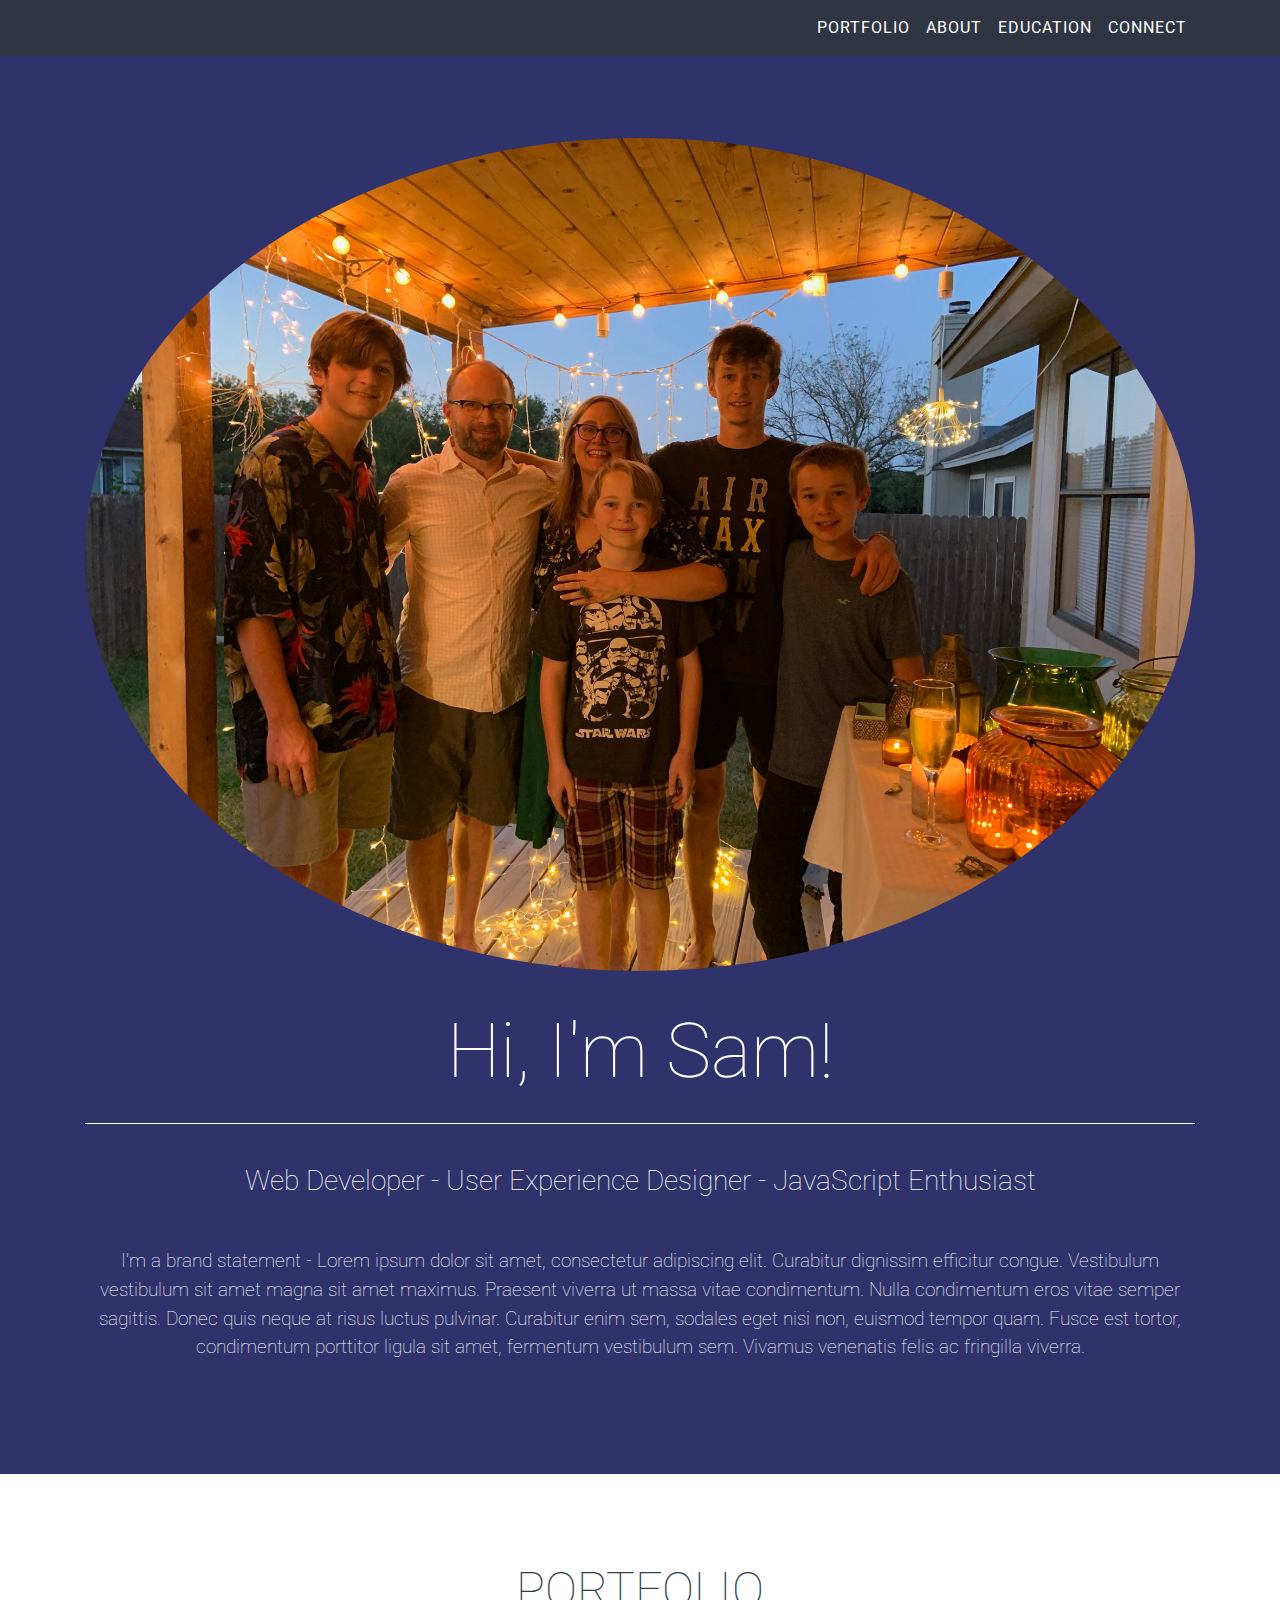
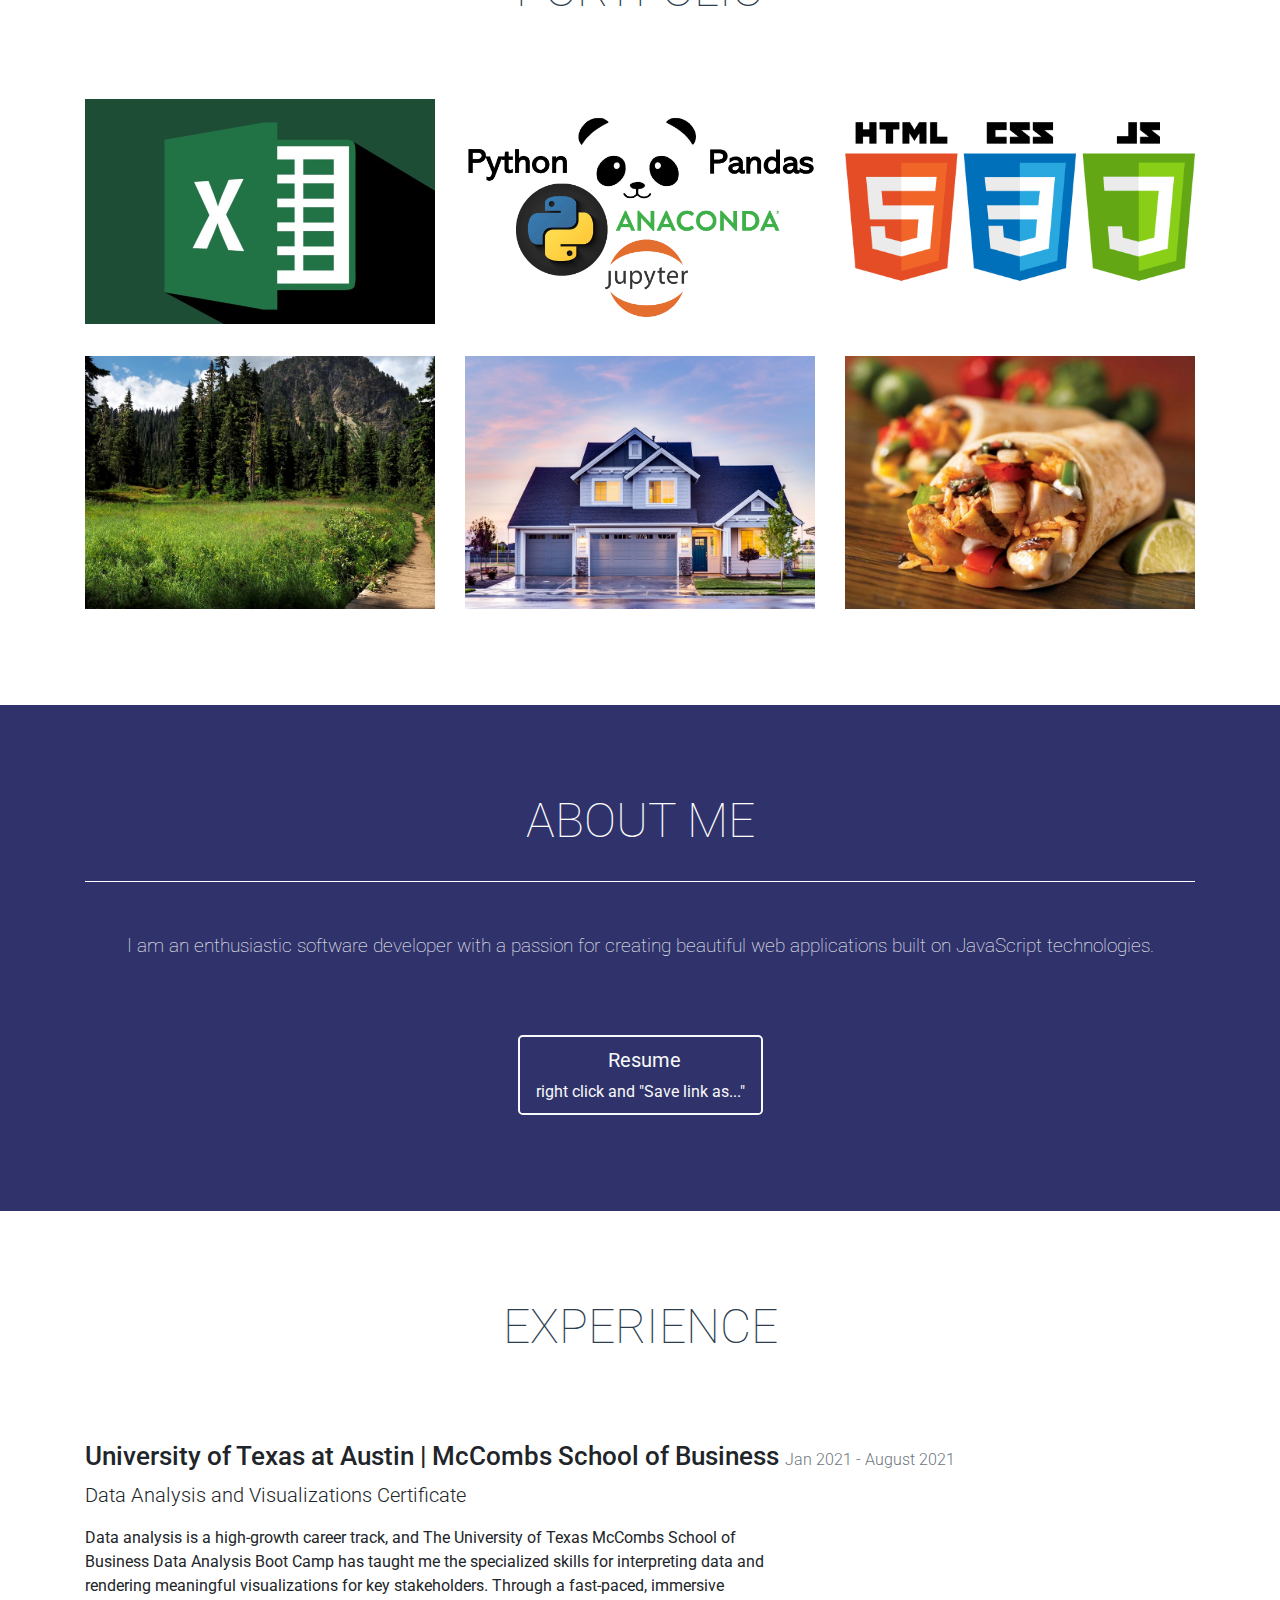
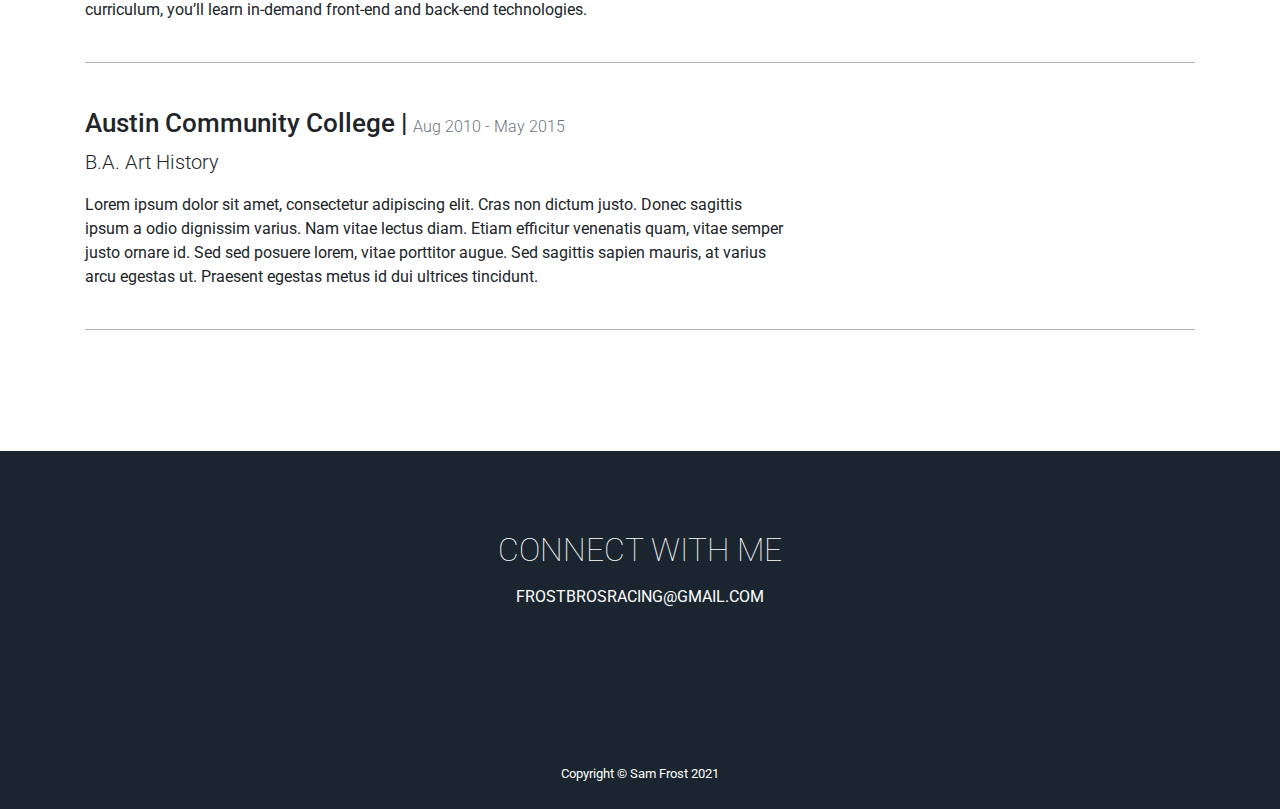
==== commit ed3d9f7b: "updated portfolio" ====
--- a/index.html
+++ b/index.html
@@ -55,7 +55,7 @@
     <!-- Header -->
     <header class="masthead bg-primary text-white text-center">
         <div class="container">
-            <img class="img-fluid mb-5 d-block mx-auto rounded-circle" src="static/img/project4.jpg" alt="" />
+            <img class="img-fluid mb-5 d-block mx-auto rounded-circle" src="static/img/Family.jpg" alt="" />
             <h1 class="mb-0">Hi, I'm Sam!</h1>
             <hr />
             <h2 class="mb-0">
@@ -92,7 +92,8 @@
                     <a class="portfolio-item d-block mx-auto" data-toggle="modal" data-target="#portfolio-modal-1">
                         <div class="portfolio-item-caption d-flex position-absolute h-100 w-100">
                             <div class="portfolio-item-caption-content my-auto w-100 text-center text-white">
-                                <p>Project #1</p>
+                                <p>Excel and VBA Macros</p>
+                                
                                 <i class="fas fa-search-plus fa-2x"></i>
                             </div>
                         </div>
@@ -103,22 +104,22 @@
                     <a class="portfolio-item d-block mx-auto" data-toggle="modal" data-target="#portfolio-modal-2">
                         <div class="portfolio-item-caption d-flex position-absolute h-100 w-100">
                             <div class="portfolio-item-caption-content my-auto w-100 text-center text-white">
-                                <p>Project #2</p>
+                                <p>Python and Pandas</p>
                                 <i class="fas fa-search-plus fa-2x"></i>
                             </div>
                         </div>
-                        <img class="img-fluid" src="static/img/portfolio/project2.jpg" alt="" />
+                        <img class="img-fluid" src="static/img/portfolio/PythonPandas.png" alt="" />
                     </a>
                 </div>
                 <div class="col-md-6 col-lg-4">
                     <a class="portfolio-item d-block mx-auto" data-toggle="modal" data-target="#portfolio-modal-3">
                         <div class="portfolio-item-caption d-flex position-absolute h-100 w-100">
                             <div class="portfolio-item-caption-content my-auto w-100 text-center text-white">
-                                <p>Project #3</p>
+                                <p>JavaScript and Google APIs</p>
                                 <i class="fas fa-search-plus fa-2x"></i>
                             </div>
                         </div>
-                        <img class="img-fluid" src="static/img/portfolio/project3.jpg" alt="" />
+                        <img class="img-fluid" src="static/img/portfolio/JavaScript.png" alt="" />
                     </a>
                 </div>
                 <div class="col-md-6 col-lg-4">
@@ -177,26 +178,29 @@
                     <!-- Replace these icons and text with skills you want to show case -->
                     <!-- You should ideally not include any more than 5-6 tech skills -->
                     <div class="col">
-                        <i class="fab fa-html5 fa-3x"></i>
+                        <i class="fas fa-file-excel fa-3x"></i>
                     </div>
                     <div class="col">
-                        <i class="fab fa-css3-alt fa-3x"></i>
+                        <i class="fab fa-python fa-3x"></i>
                     </div>
                     <div class="col">
                         <i class="fab fa-js-square fa-3x"></i>
                     </div>
                     <div class="col">
-                        <i class="fab fa-node fa-3x"></i>
+                        <i class="fab fa-google-drive fa-3x"></i>
                     </div>
                     <div class="col">
-                        <i class="fab fa-git fa-3x"></i>
+                        <i class="fab fa-github fa-3x"></i>
+                    </div>
+                    <div class="col">
+                        <i class="fas fa-database fa-3x"></i>
                     </div>
                 </div>
             </div>
             <div class="text-center mt-4">
-                <a class="btn btn-lg btn-outline-light" href="#">
+                <a class="btn btn-lg btn-outline-light" href="Resources/Sam_Frost_resume.pdf">
                     <i class="fas fa-download mr-2"></i>
-                    Resume
+                    Resume<br><small>right click and "Save link as..."</small>
                 </a>
             </div>
         </div>
@@ -284,14 +288,14 @@
     <!-- Portfolio Modal 1 -->
     <div class="modal portfolio-modal mfp-hide" id="portfolio-modal-1">
         <div class="portfolio-modal-dialog bg-white">
-            <a class="close-button portfolio-modal-dismiss" href="#" data-dismiss="modal">
+            <a class="close-button portfolio-modal-dismiss" href="" data-dismiss="modal">
                 <i class="fa fa-2x fa-times close-link"></i>
             </a>
             <div class="container text-center">
                 <div class="row">
                     <div class="col-lg-8 mx-auto">
-                        <h2 class="text-secondary text-uppercase mb-0">
-                            Project Name 1
+                        <h2 class="text-secondary mb-0">
+                            Excel and VBA Macros
                         </h2>
                         <hr class="star-dark mb-5" />
                         <img class="img-fluid mb-5" src="img/portfolio/project1.jpg" alt="" />
@@ -303,9 +307,9 @@
                             Reprehenderit soluta, eos quod consequuntur
                             itaque. Nam.
                         </p>
-                        <a class="btn btn-primary portfolio-modal-dismiss" href="#">
-                            Live Demo</a>
-                        <a class="btn btn-primary portfolio-modal-dismiss" href="#">
+                        <a class="btn btn-primary portfolio-modal-dismiss" href="https://github.com/frostbrosracing/stock_analysis">
+                            Link to Repository</a>
+                        <a class="btn btn-primary portfolio-modal-dismiss" href="https://github.com/frostbrosracing/stock_analysis/blob/main/VBA_Challenge.xlsm">
                             View Code</a>
                     </div>
                 </div>
@@ -323,10 +327,10 @@
                 <div class="row">
                     <div class="col-lg-8 mx-auto">
                         <h2 class="text-secondary text-uppercase mb-0">
-                            Project Name
+                            Python and Pandas
                         </h2>
                         <hr class="star-dark mb-5" />
-                        <img class="img-fluid mb-5" src="img/portfolio/project2.jpg" alt="" />
+                        <img class="img-fluid mb-5" src="img/portfolio/PythonPandas.png" alt="" />
                         <p class="mb-5">
                             Lorem ipsum dolor sit amet, consectetur
                             adipisicing elit. Mollitia neque assumenda ipsam
@@ -335,11 +339,11 @@
                             Reprehenderit soluta, eos quod consequuntur
                             itaque. Nam.
                         </p>
-                        <a class="btn btn-primary portfolio-modal-dismiss" href="#">
+                        <a class="btn btn-primary portfolio-modal-dismiss" href="https://github.com/frostbrosracing/School_District_Analysis">
                             Live Demo
                         </a>
 
-                        <a class="btn btn-primary portfolio-modal-dismiss" href="#">
+                        <a class="btn btn-primary portfolio-modal-dismiss" href="https://github.com/frostbrosracing/School_District_Analysis/blob/main/PyCitySchools_Challenge.ipynb">
                             View Code</a>
                     </div>
                 </div>
@@ -356,8 +360,8 @@
             <div class="container text-center">
                 <div class="row">
                     <div class="col-lg-8 mx-auto">
-                        <h2 class="text-secondary text-uppercase mb-0">
-                            Project Name
+                        <h2 class="text-secondary mb-0">
+                            JavaScript and Google APIs
                         </h2>
                         <hr class="star-dark mb-5" />
                         <img class="img-fluid mb-5" src="img/portfolio/project3.jpg" alt="" />
@@ -369,7 +373,7 @@
                             Reprehenderit soluta, eos quod consequuntur
                             itaque. Nam.
                         </p>
-                        <a class="btn btn-primary portfolio-modal-dismiss" href="#">
+                        <a class="btn btn-primary portfolio-modal-dismiss" href="https://frostbrosracing.github.io/Earthquakes_webpage/">
                             Live Demo
                         </a>
 
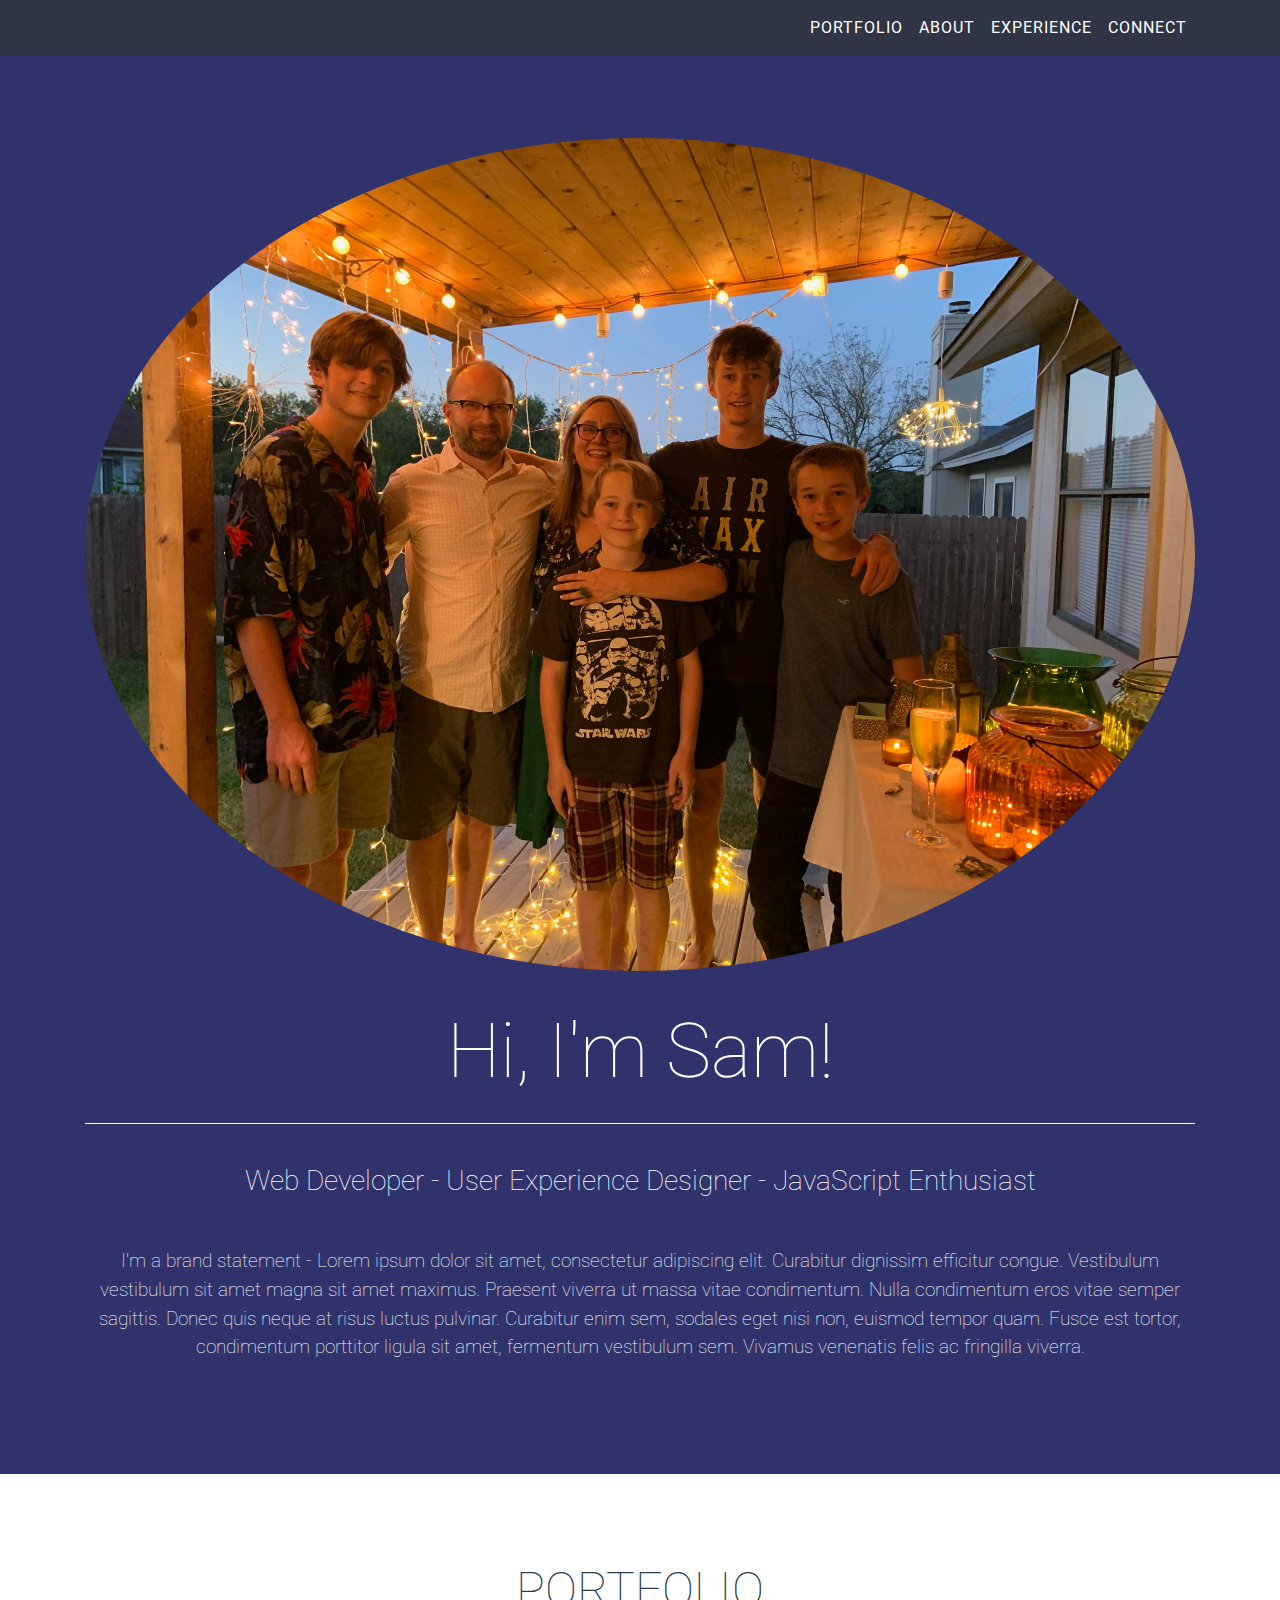
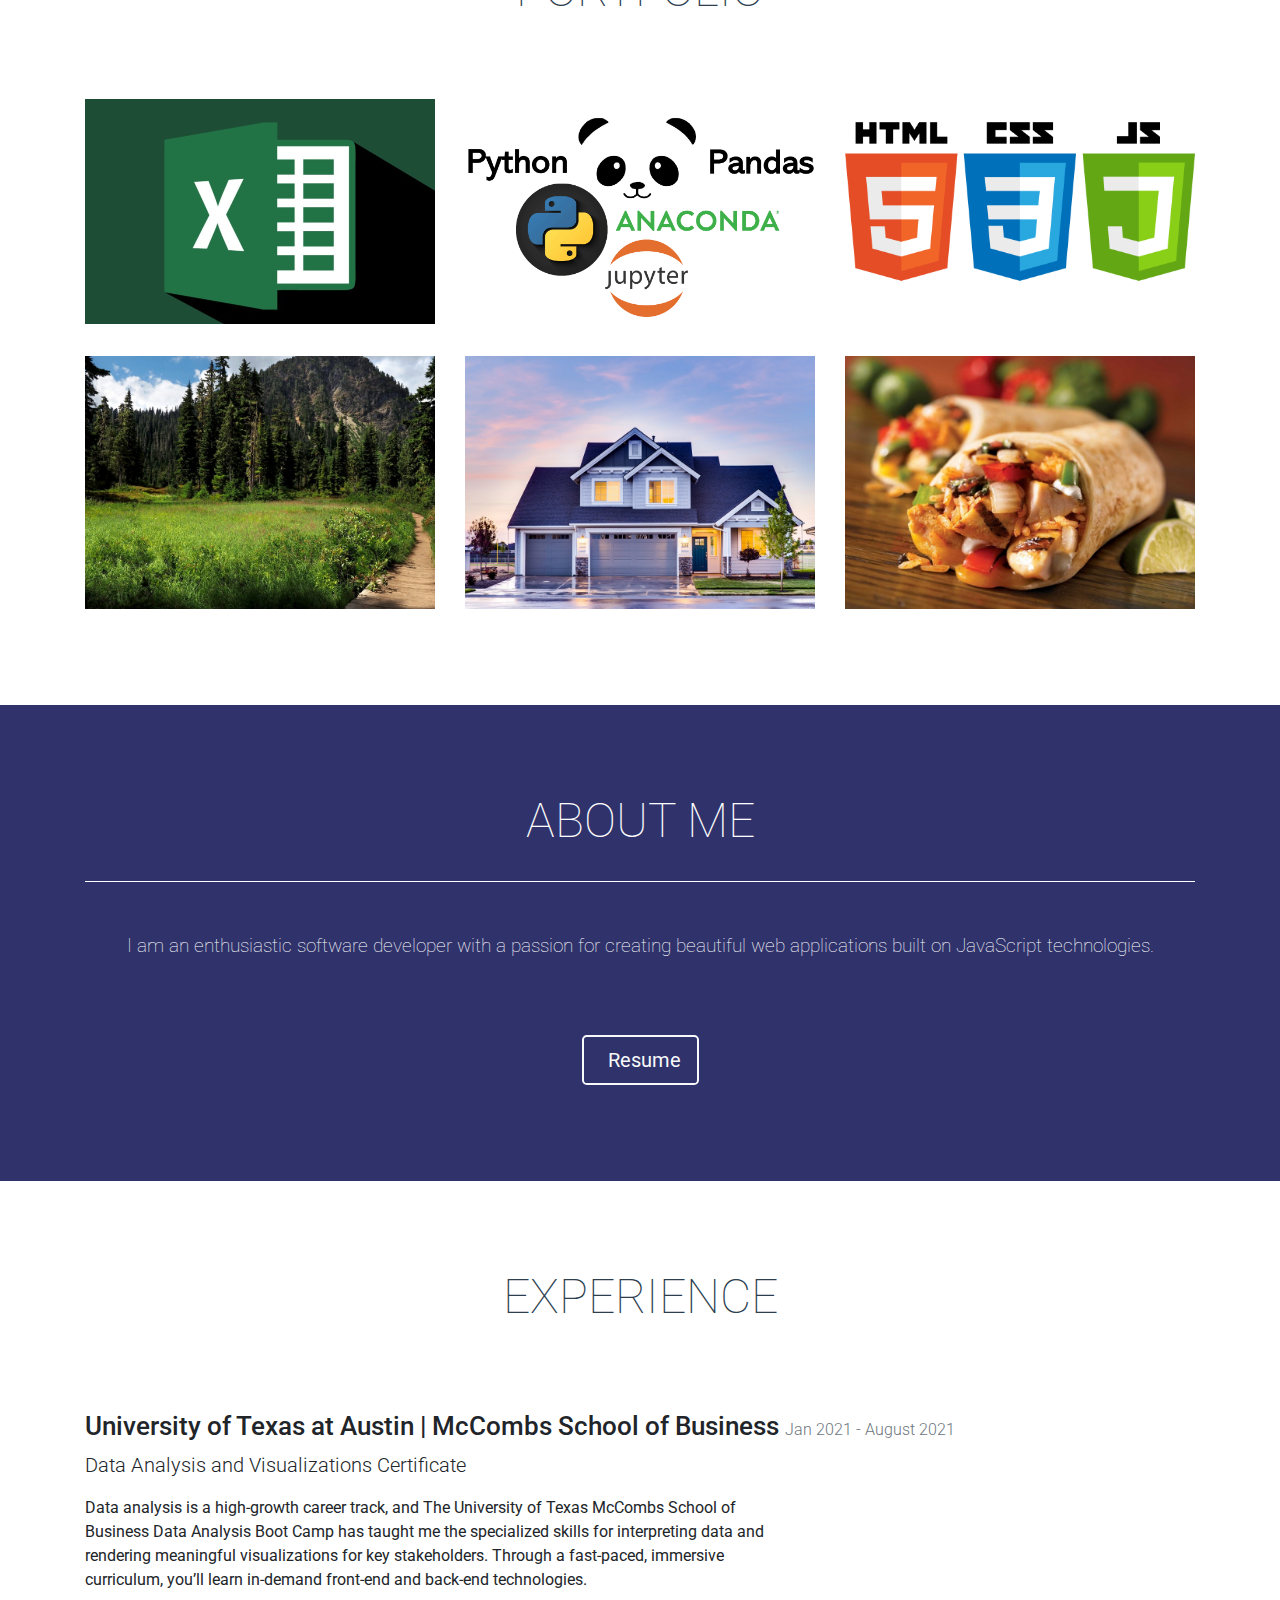
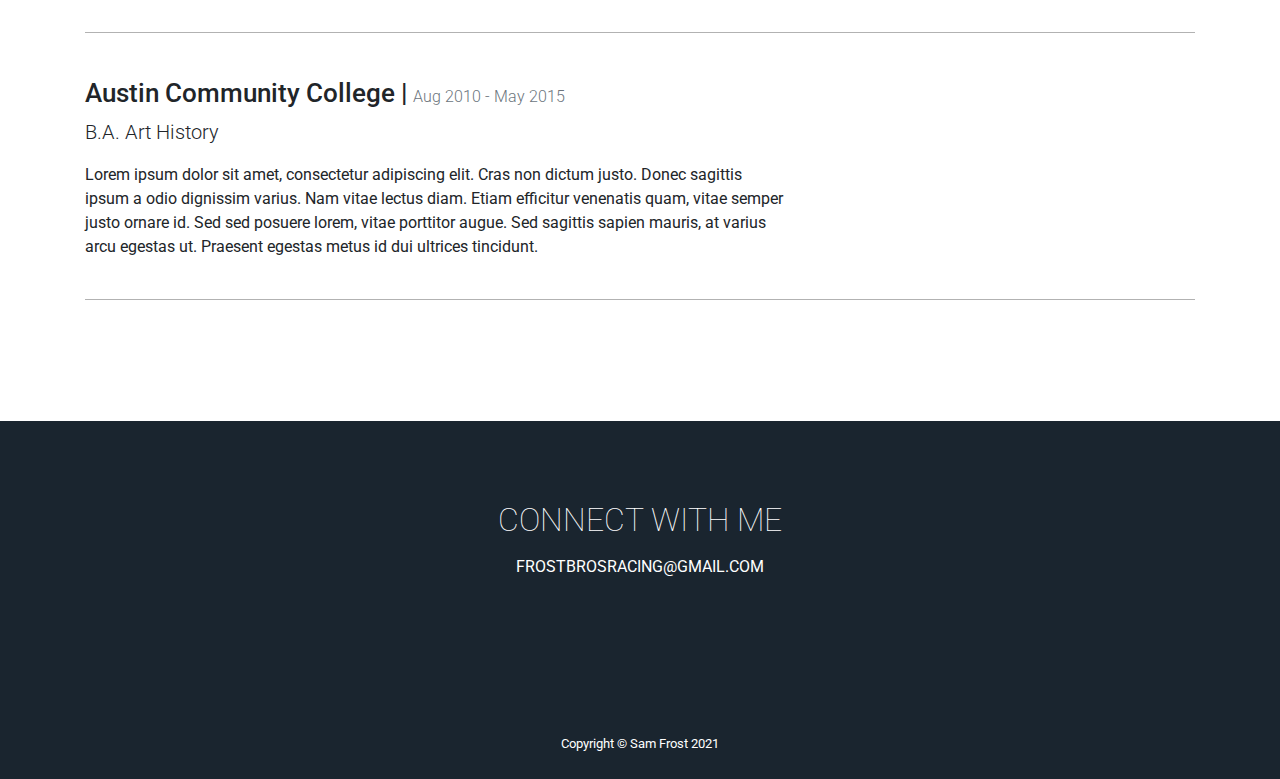
==== commit 8cfc4f91: "updated portfolio" ====
--- a/index.html
+++ b/index.html
@@ -42,7 +42,7 @@
                         <a class="nav-link" href="#about">About</a>
                     </li>
                     <li class="nav-item">
-                        <a class="nav-link" href="#education">Education</a>
+                        <a class="nav-link" href="#experience">Experience</a>
                     </li>
                     <li class="nav-item">
                         <a class="nav-link" href="#connect">Connect</a>
@@ -198,16 +198,16 @@
                 </div>
             </div>
             <div class="text-center mt-4">
-                <a class="btn btn-lg btn-outline-light" href="Resources/Sam_Frost_resume.pdf">
+                <a class="btn btn-lg btn-outline-light" href="Resources/Sam_Frost_resume.pdf" target="_blank">
                     <i class="fas fa-download mr-2"></i>
-                    Resume<br><small>right click and "Save link as..."</small>
+                    Resume
                 </a>
             </div>
         </div>
     </section>
 
     <!-- Education -->
-    <section class="education" id="education">
+    <section class="experience" id="experience">
         <div class="container">
             <h2 class="text-center text-uppercase text-secondary mb-0">
                 Experience
--- a/static/css/styles.css
+++ b/static/css/styles.css
@@ -173,25 +173,25 @@
     }
 }
 
-.education {
+.experience {
     margin-bottom: -15px;
 }
 
-.education .location {
+.experience .location {
     font-size: 1.6rem;
     font-weight: 500;
 }
 
-.education .credential-date {
+.experience .credential-date {
     font-size: 1rem;
     font-weight: 300;
 }
 
-.education .credential-description {
+.experience .credential-description {
     max-width: 700px;
 }
 
-.education .credential-divider {
+.experience .credential-divider {
     border-color: rgba(0, 0, 0, 0.3);
 }
 
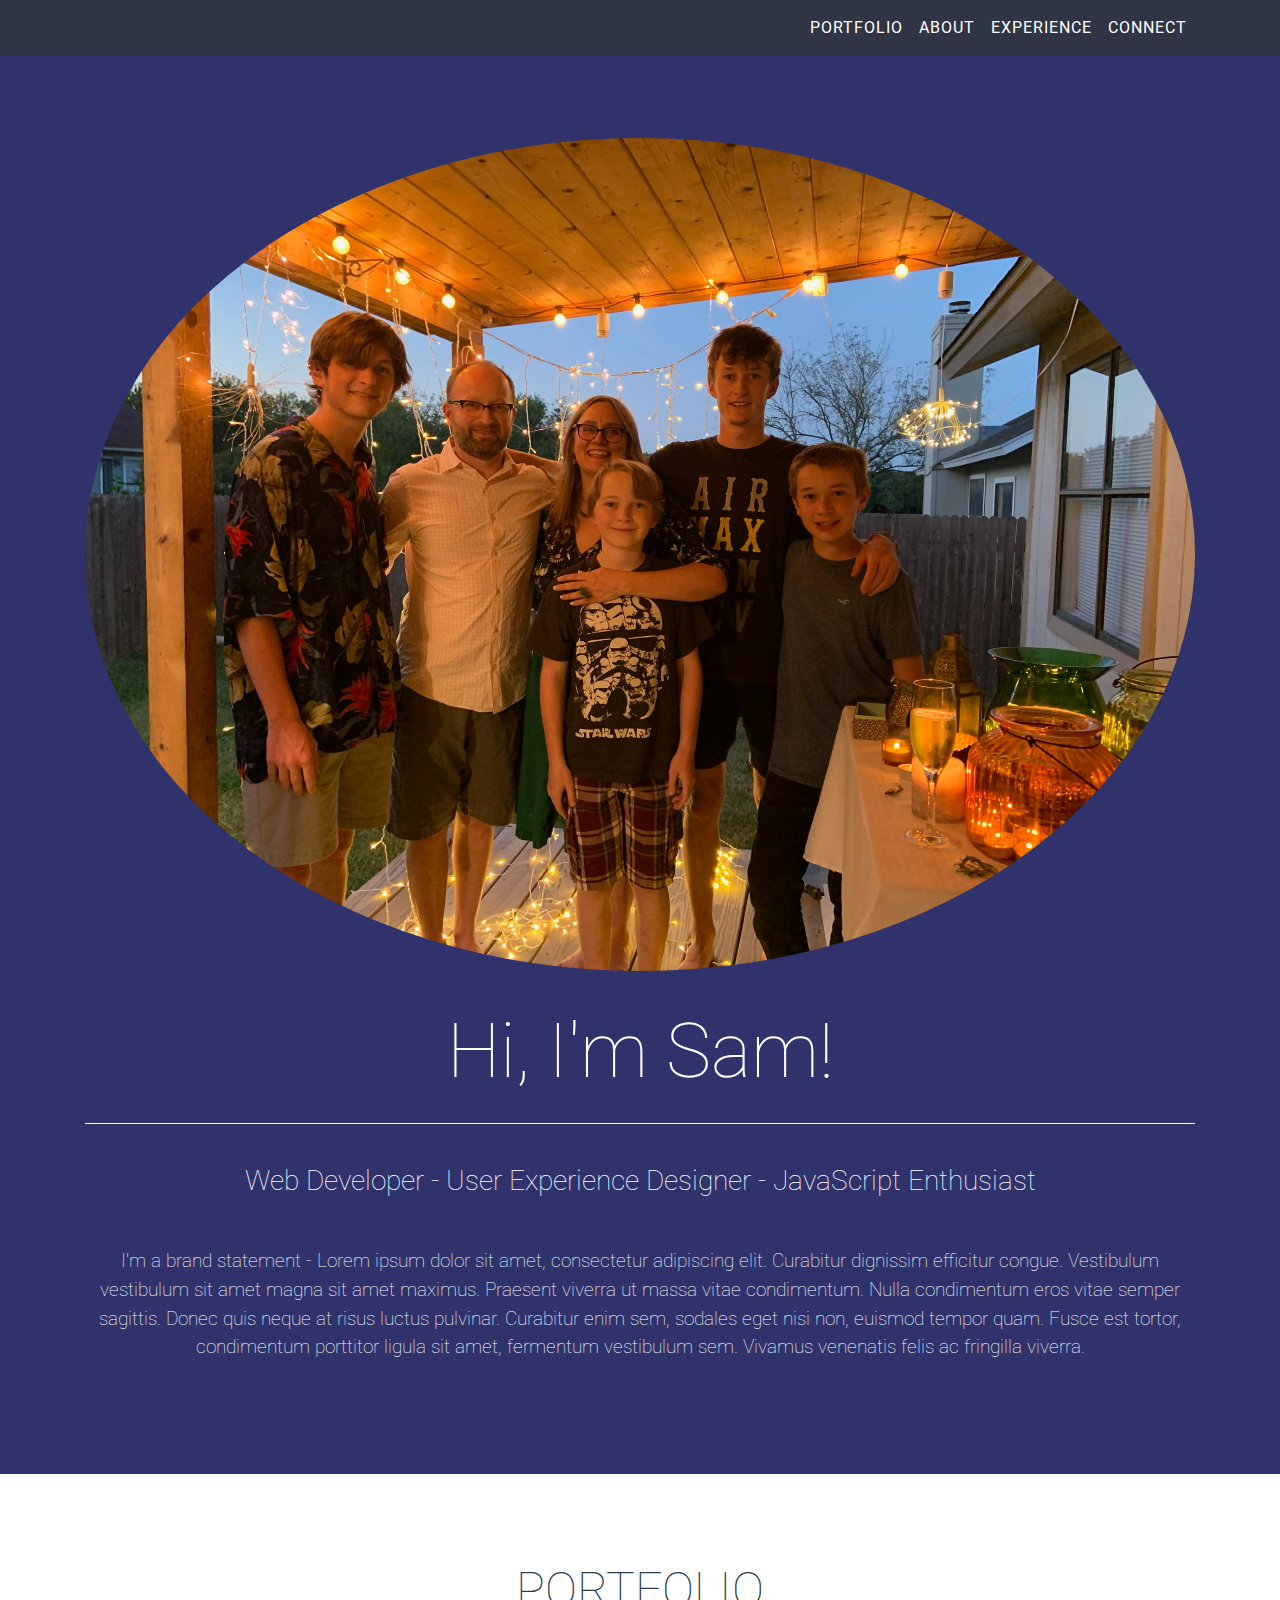
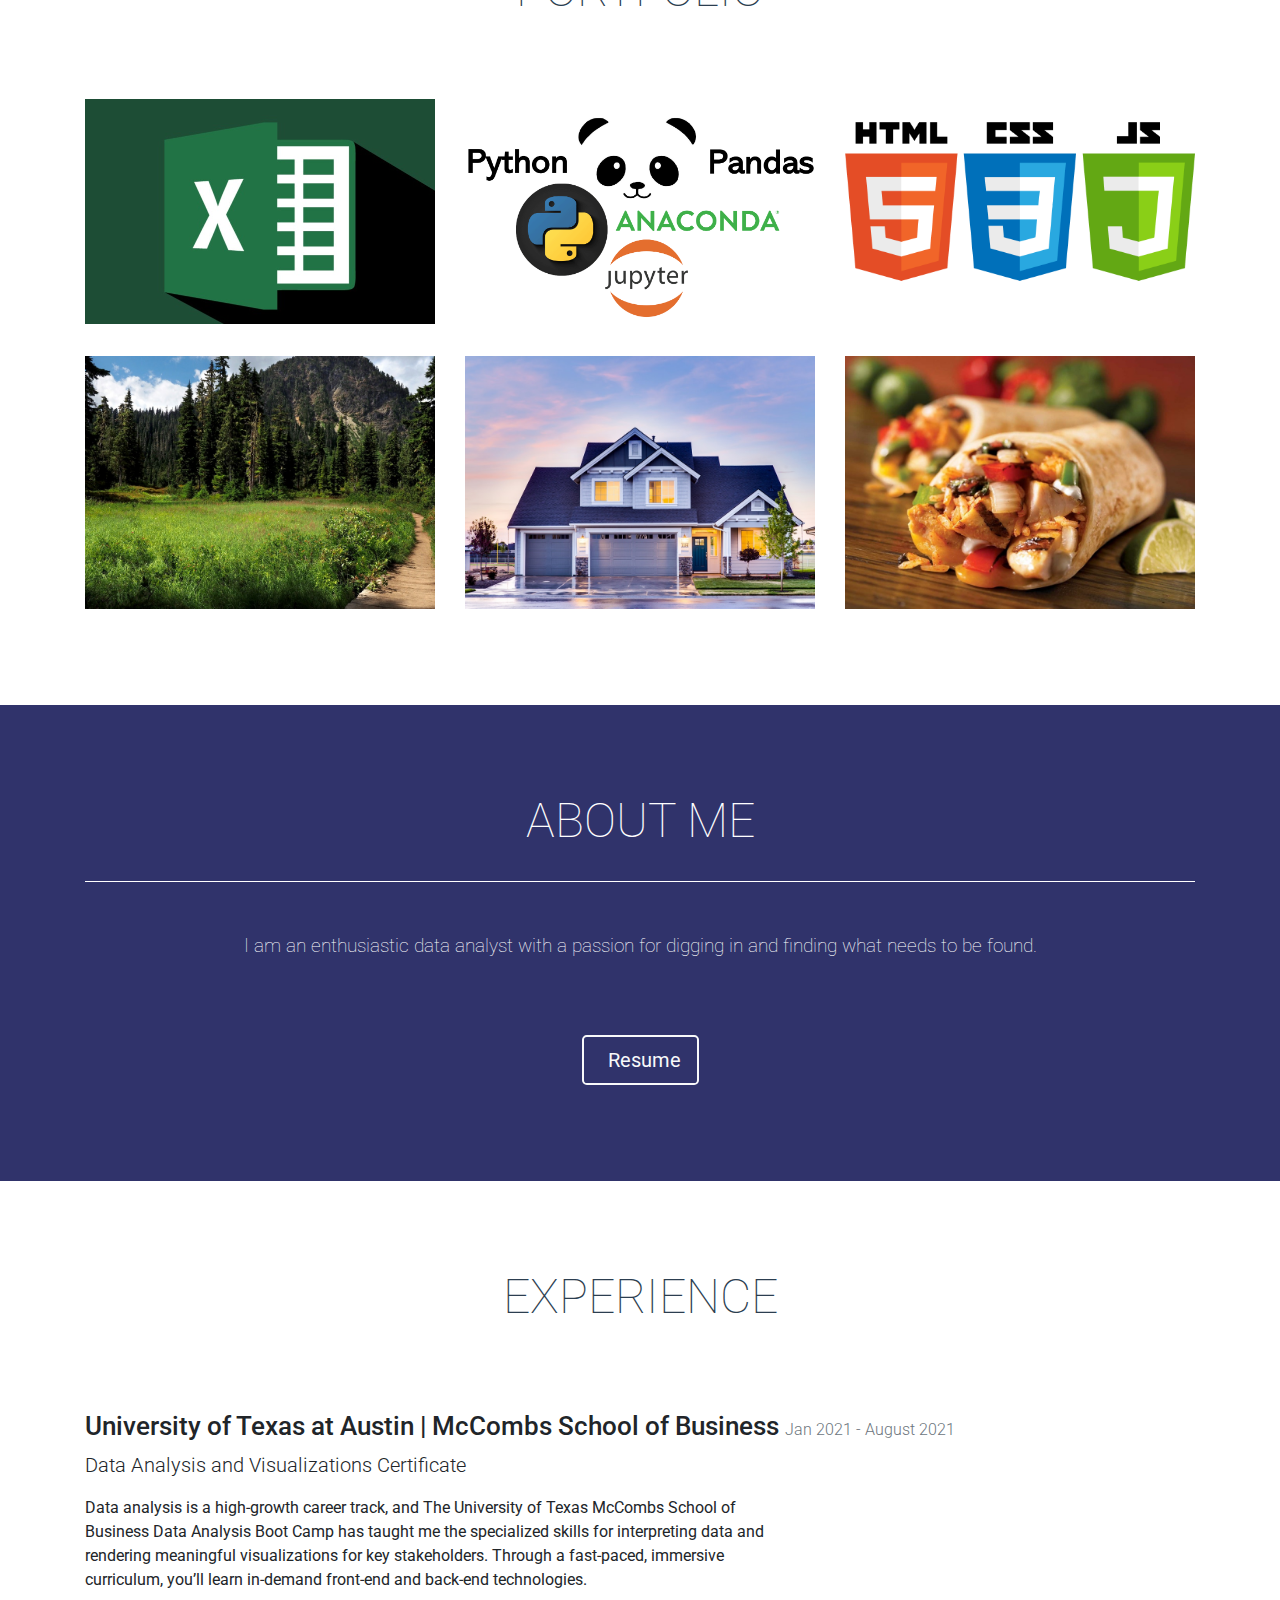
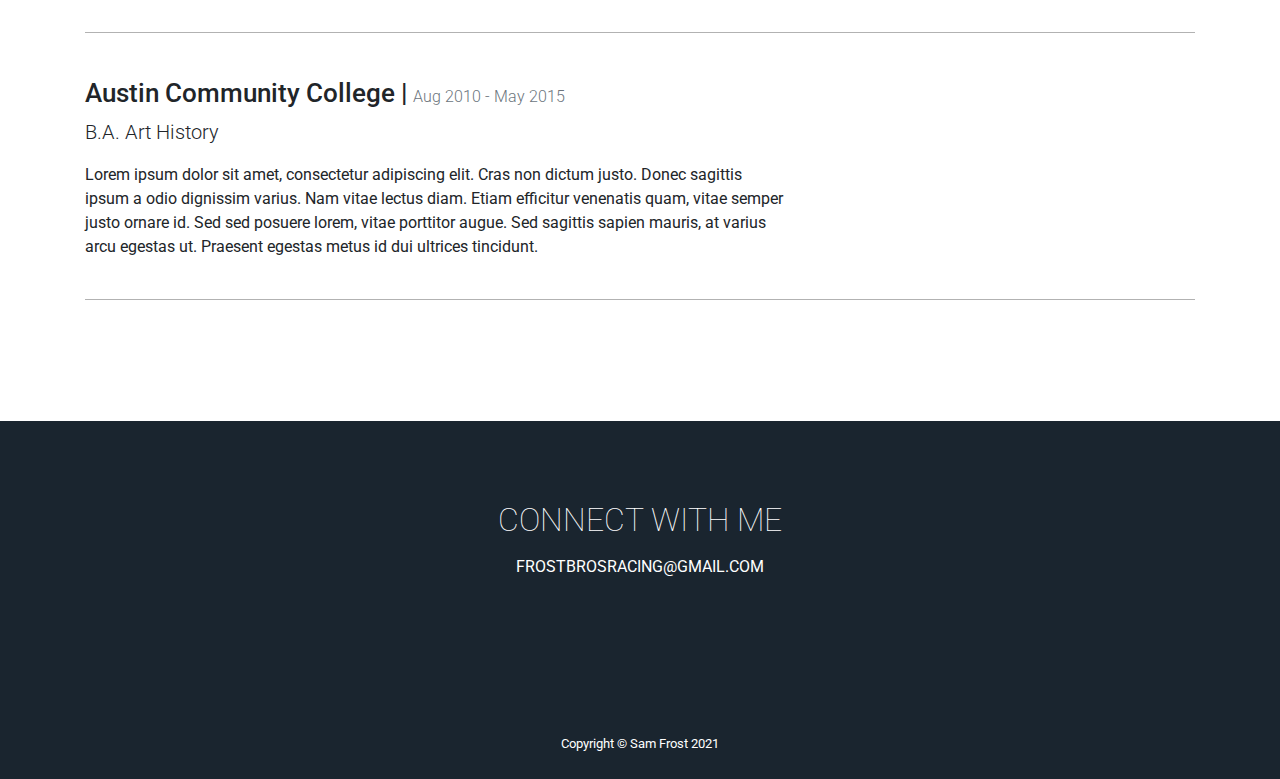
==== commit e537cca5: "updated portfolio" ====
--- a/index.html
+++ b/index.html
@@ -115,7 +115,7 @@
                     <a class="portfolio-item d-block mx-auto" data-toggle="modal" data-target="#portfolio-modal-3">
                         <div class="portfolio-item-caption d-flex position-absolute h-100 w-100">
                             <div class="portfolio-item-caption-content my-auto w-100 text-center text-white">
-                                <p>JavaScript and Google APIs</p>
+                                <p>JavaScript and Real-time Earthquake Visualizations</p>
                                 <i class="fas fa-search-plus fa-2x"></i>
                             </div>
                         </div>
@@ -166,9 +166,8 @@
             <hr class="star-light mb-5" />
 
             <p class="about-me text-center">
-                I am an enthusiastic software developer with a passion for
-                creating beautiful web applications built on JavaScript
-                technologies.
+                I am an enthusiastic data analyst with a passion for
+                digging in and finding what needs to be found.
             </p>
         </div>
         <div class="container">
@@ -353,7 +352,7 @@
 
     <!-- Portfolio Modal 3 -->
     <div class="modal portfolio-modal mfp-hide" id="portfolio-modal-3">
-        <div class="portfolio-modal-dialog bg-white">
+        <div class="portfolio-modal-dialog-1 bg-white">
             <a class="close-button portfolio-modal-dismiss" href="#" data-dismiss="modal">
                 <i class="fa fa-2x fa-times close-link"></i>
             </a>
@@ -361,24 +360,19 @@
                 <div class="row">
                     <div class="col-lg-8 mx-auto">
                         <h2 class="text-secondary mb-0">
-                            JavaScript and Google APIs
+                            JavaScript and Real-time Earthquake Visualizations
                         </h2>
                         <hr class="star-dark mb-5" />
                         <img class="img-fluid mb-5" src="img/portfolio/project3.jpg" alt="" />
                         <p class="mb-5">
-                            Lorem ipsum dolor sit amet, consectetur
-                            adipisicing elit. Mollitia neque assumenda ipsam
-                            nihil, molestias magnam, recusandae quos quis
-                            inventore quisquam velit asperiores, vitae?
-                            Reprehenderit soluta, eos quod consequuntur
-                            itaque. Nam.
-                        </p>
+                            Displaying real-time earthquake information through the use of United States Geological Survey geojson data, Mapbox, Leaflet and Javascript.</p>
                         <a class="btn btn-primary portfolio-modal-dismiss" href="https://frostbrosracing.github.io/Earthquakes_webpage/">
                             Live Demo
                         </a>
 
                         <a class="btn btn-primary portfolio-modal-dismiss" href="#">
                             View Code</a>
+                        
                     </div>
                 </div>
             </div>
--- a/static/css/styles.css
+++ b/static/css/styles.css
@@ -146,9 +146,31 @@
     z-index: 2;
     -webkit-box-shadow: 0 0 3rem 1rem rgba(0, 0, 0, 0.5);
     box-shadow: 0 0 3rem 1rem rgba(0, 0, 0, 0.5);
+    
+}
+
+.portfolio-modal .portfolio-modal-dialog-1 {
+    padding: 1em 2em 2em;
+    min-height: calc(100vh - 2rem);
+    margin: 10px;
+    position: relative;
+    z-index: 2;
+    -webkit-box-shadow: 0 0 3rem 1rem rgba(0, 0, 0, 0.5);
+    box-shadow: 0 0 3rem 1rem rgba(0, 0, 0, 0.5);
+    background-image: url('https://www.cdc.gov/disasters/earthquakes/images/header_images/earthquakes_homepage.jpg');
+    background-repeat: no-repeat;
+    background-size: 90% 60%;
+    background-position: bottom;
+    
 }
 
 .portfolio-modal .portfolio-modal-dialog .close-button {
+    position: absolute;
+    top: 2rem;
+    right: 2rem;
+}
+
+.portfolio-modal .portfolio-modal-dialog-1 .close-button {
     position: absolute;
     top: 2rem;
     right: 2rem;
